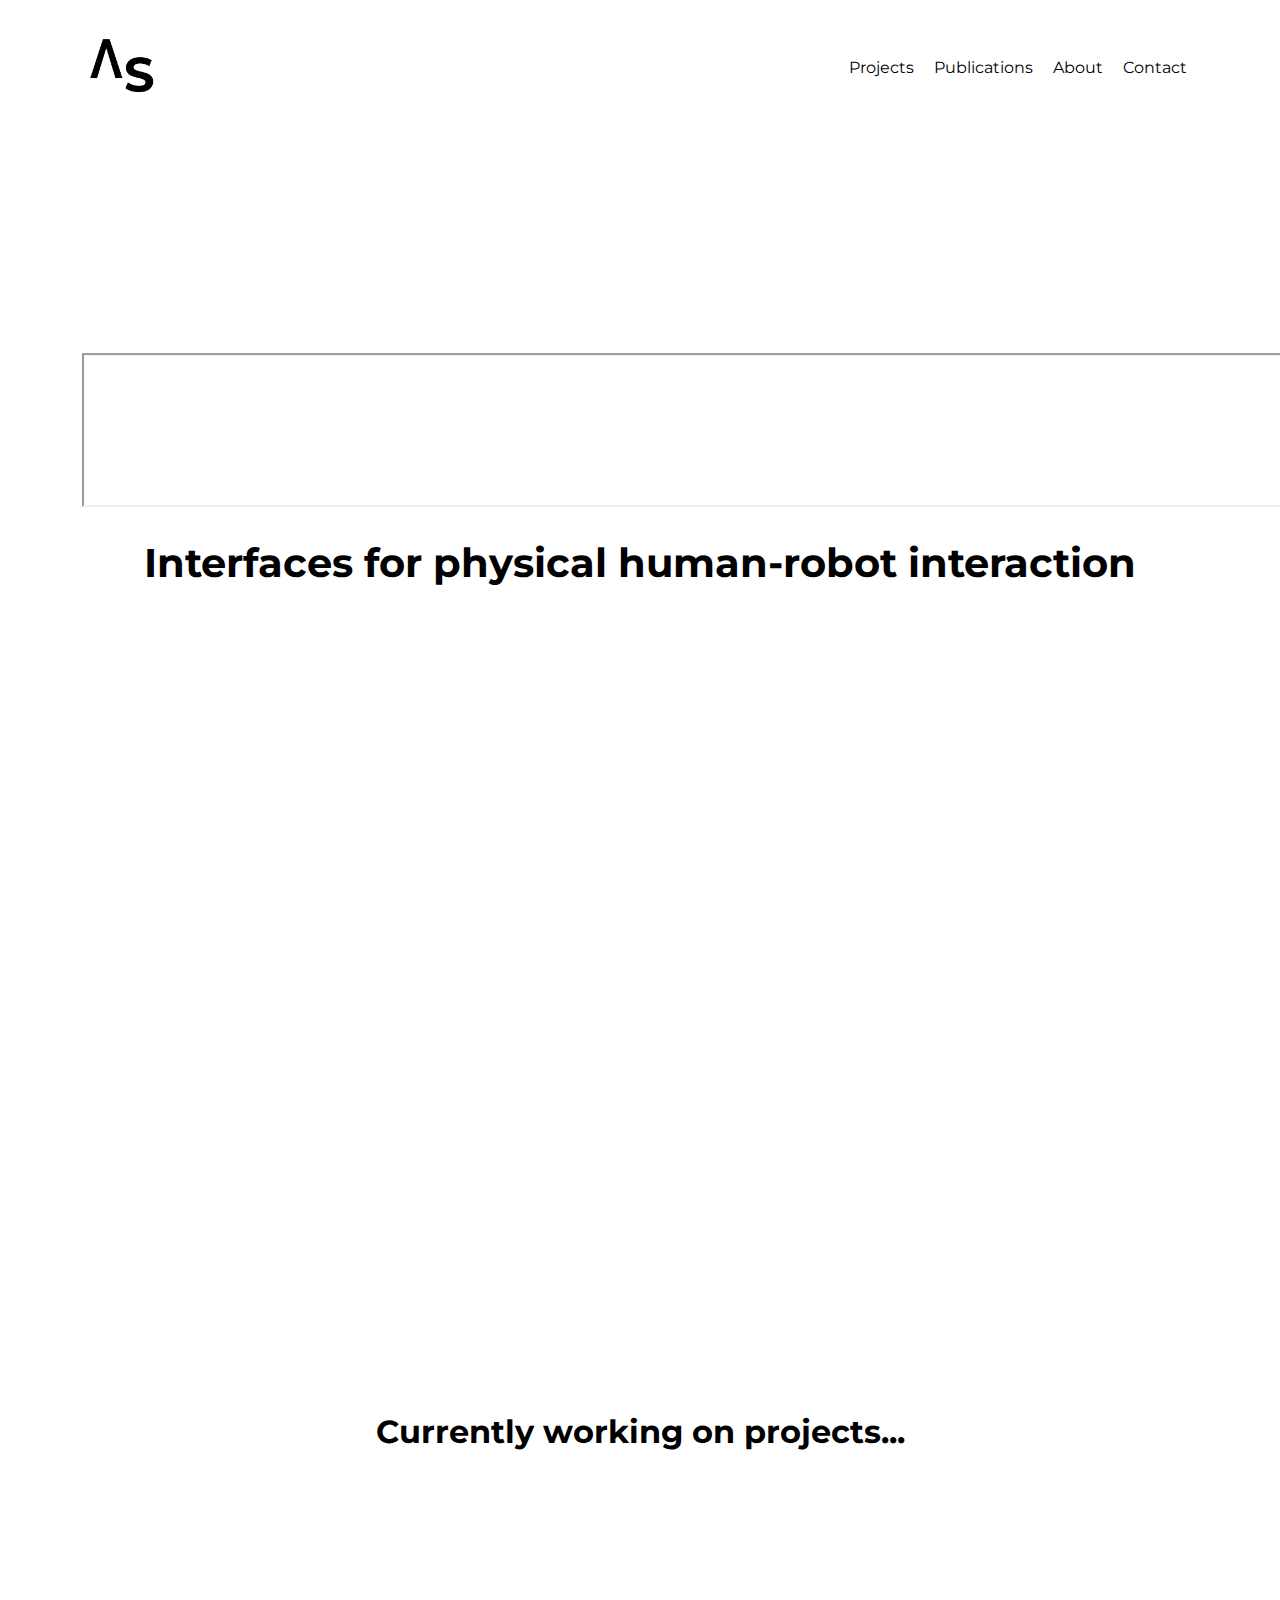
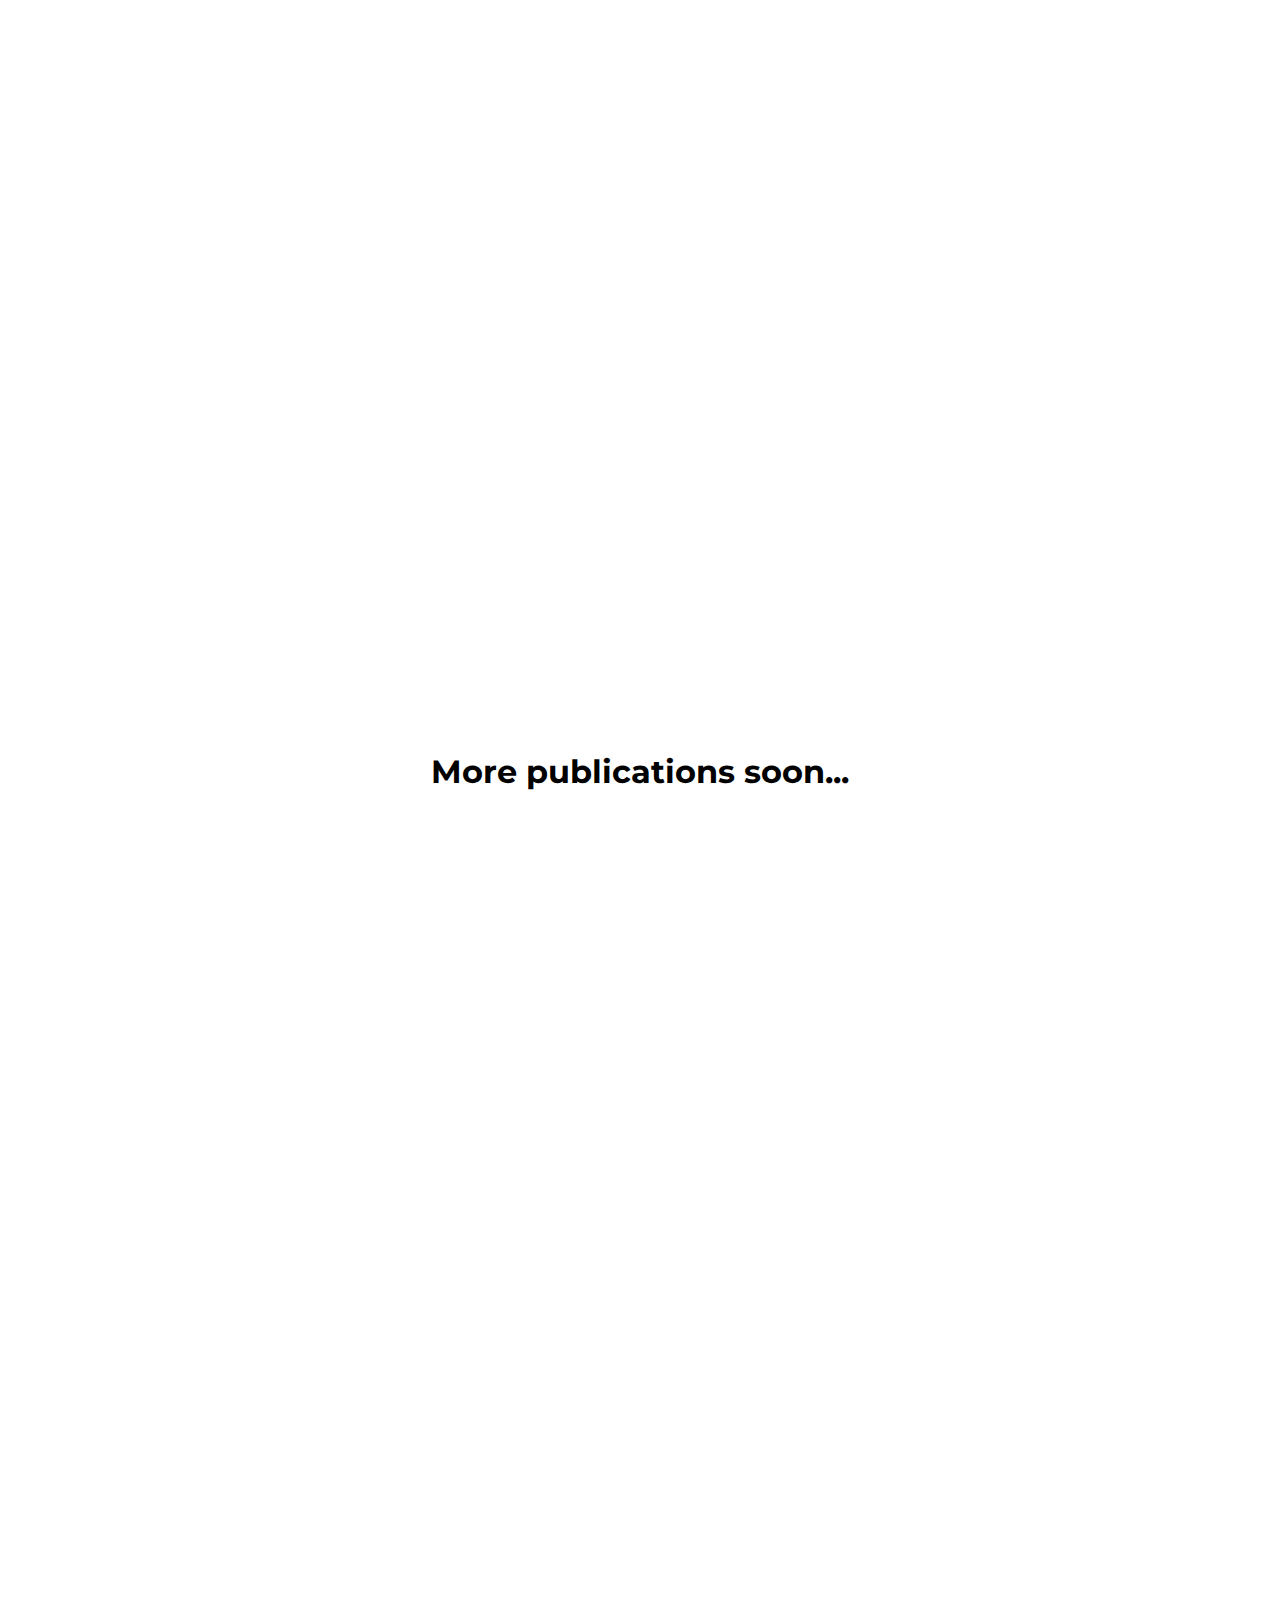
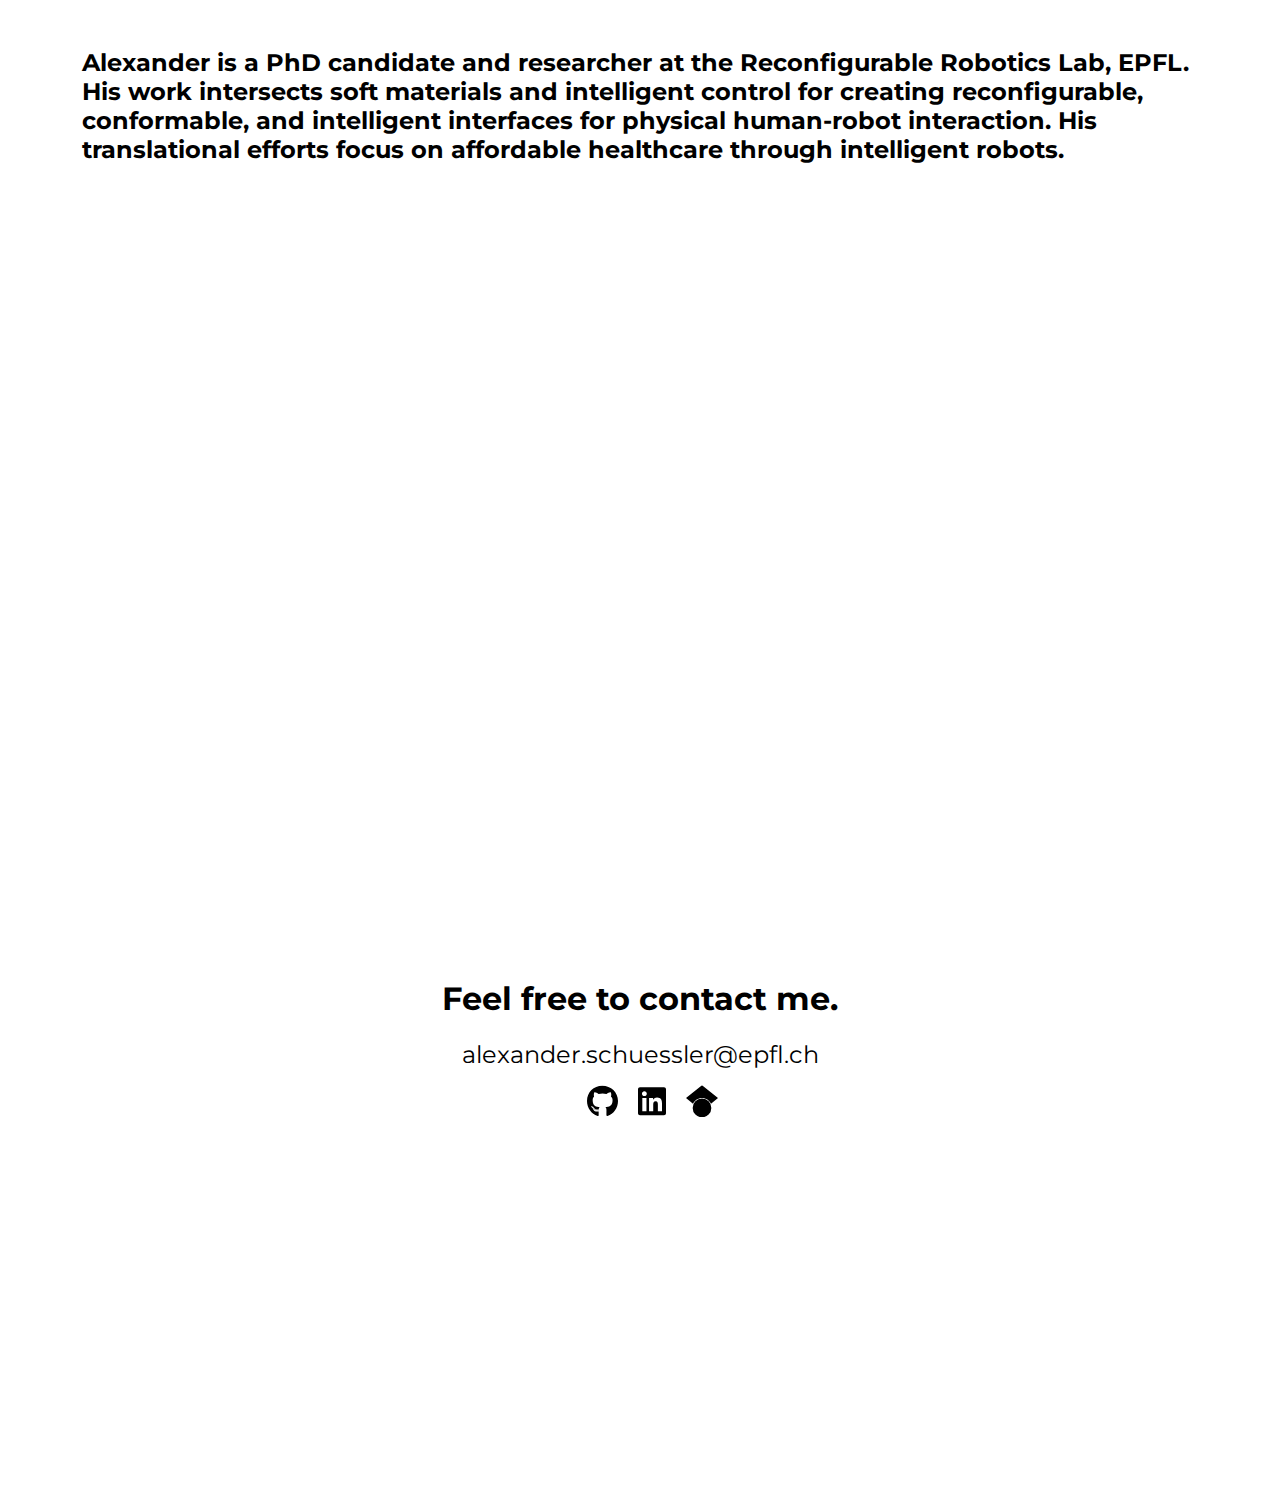
==== index.html @ 4415a91e "First try of adding iframe to website" ====
<!DOCTYPE html>
<html>
<head>
	<title>Alexander Schuessler</title>
	<link rel="stylesheet" href="style.css">
	<link rel="preconnect" href="https://fonts.googleapis.com">
	<link rel="preconnect" href="https://fonts.gstatic.com" crossorigin>
	<link href="https://fonts.googleapis.com/css2?family=Montserrat:wght@400;700&display=swap" rel="stylesheet">

</head>
<body>
	<header class="fixed-header">
		<nav>
			<a href="https://aschuessler.github.io"><img src="images/website_logo.png"></a>
			<div class="nav-links">
				<ul>
					<li><a href="#projects">Projects</a></li>
					<li><a href="#publications">Publications</a></li>
					<li><a href="#about">About</a></li>
					<li><a href="#contact">Contact</a></li>
				</ul>
			</div>
		</nav>
	</header>
	<main>
		<section id="introduction">
			<div class="intro-text">
				<iframe src="https://shaderpark.com/embed/-O945T2EXC2ng-G4KjET" frameborder="1"
				width="3000"></iframe>
				<h1>Interfaces for physical human-robot interaction</h1>
			</div>
		</section>
		<section id="projects">
			<div class="projects-text">
				<h1>Currently working on projects...</h1>
			</div>
		</section>
		<section id="publications">
			<div class="publications-text">
				<h1>More publications soon...</h1>
			</div>
		</section>
		<section id="about">
			<div class="about-text">
				<h1>Alexander is a PhD candidate and researcher at the Reconfigurable Robotics Lab, EPFL.
					His work intersects soft materials and intelligent control for creating
					reconfigurable, conformable, and intelligent interfaces for physical human-robot interaction.
					His translational efforts focus on affordable healthcare through intelligent robots.
				</h1>
			</div>
		</section>
		<section id="contact">
			<div class="contact-text">
				<h1>Feel free to contact me.</h1>
				<a href="mailto:alexander.schuessler@epfl.ch">alexander.schuessler@epfl.ch</a>
				<ul>
					<a href="https://github.com/aschuessler"><img src="images/github.svg"></a>
					<a href="https://www.linkedin.com/in/alexanderschuessler/"><img src="images/linkedin.svg"></a>
					<a href="https://scholar.google.com/citations?user=TvYvnWAAAAAJ&hl"><img src="images/googlescholar.svg"></a>
				</ul>

			</div>
		</section>
	</main>

	<script src="script.js"></script>
</body>
</html>
---- style.css ----
body{
    margin: 0;
    padding: 0;
    font-family: 'Montserrat', sans-serif;
}

.fixed-header{
    position: fixed;
    top: 0;
    width: 100%;
    background-position: center;
    background-size: cover;
    background-color: #FFFFFF;
    z-index: 1000;
}
nav{
    display: flex;
    padding: 2% 6%;
    justify-content: space-between;
    align-items: center;
}
nav img{
    height: 80px;
}
.nav-links{
    flex: 1;
    text-align: right;
}
.nav-links ul li{
    list-style: none;
    display: inline-block;
    padding: 8px 12 px;
    position: relative;
    margin-right: 16px;
}
.nav-links ul li a{
    color: black; /* Set initial link color to black */
    text-decoration: none; /* Remove underline on links if desired */
    transition: color 0.3s; /* Smooth transition effect for color change */
}
.nav-links ul li a:hover{
    color: #FF00B8; /* Change text color to pink on hover */
}

section{
    height: 100vh; /* full viewpoint height */
    padding: 20px; /* add padding */
}

.intro-text{
    width: 90%;
    color: black;
    text-align: center;
    position: relative;
    top: 50%;
    left: 50%;
    transform: translate(-50%, -50%);
}

.intro-text h1{
    text-align: center;
    font-size: 40px;
}

.about-text{
    width: 90%;
    color: black;
    position: relative;
    top: 50%;
    left: 50%;
    transform: translate(-50%, -50%);
    text-align: center;
}
.about-text h1{
    text-align: left;
    font-size: 24px;
}

.projects-text{
    width: 90%;
    color: black;
    position: relative;
    top: 50%;
    left: 50%;
    transform: translate(-50%, -50%);
    text-align: center;
}
.projects-text h1{
    text-align: center;
    font-size: 32px;
}

.publications-text{
    width: 90%;
    color: black;
    position: relative;
    top: 50%;
    left: 50%;
    transform: translate(-50%, -50%);
    text-align: center;
}
.publications-text h1{
    text-align: center;
    font-size: 32px;
}

.contact-text{
    width: 90%;
    color: black;
    position: relative;
    top: 50%;
    left: 50%;
    transform: translate(-50%, -50%);
    text-align: center;
}
.contact-text h1{
    text-align: center;
    font-size: 32px;
}
.contact-text a{
    text-align: center;
    font-size: 24px;
    color: black;
    text-decoration: none;
    transition: color 0.3s;
}
.contact-text a:hover{
    color: #FF00B8; /* Change text color to pink on hover */
}
.contact-text ul a{
    height: 32px;
    margin-right: 16px;
}
.contact-text img{
    height: 32px;
}

/*@media(max-width: 768px){
    .nav-links{
    display: none;
}
}*/
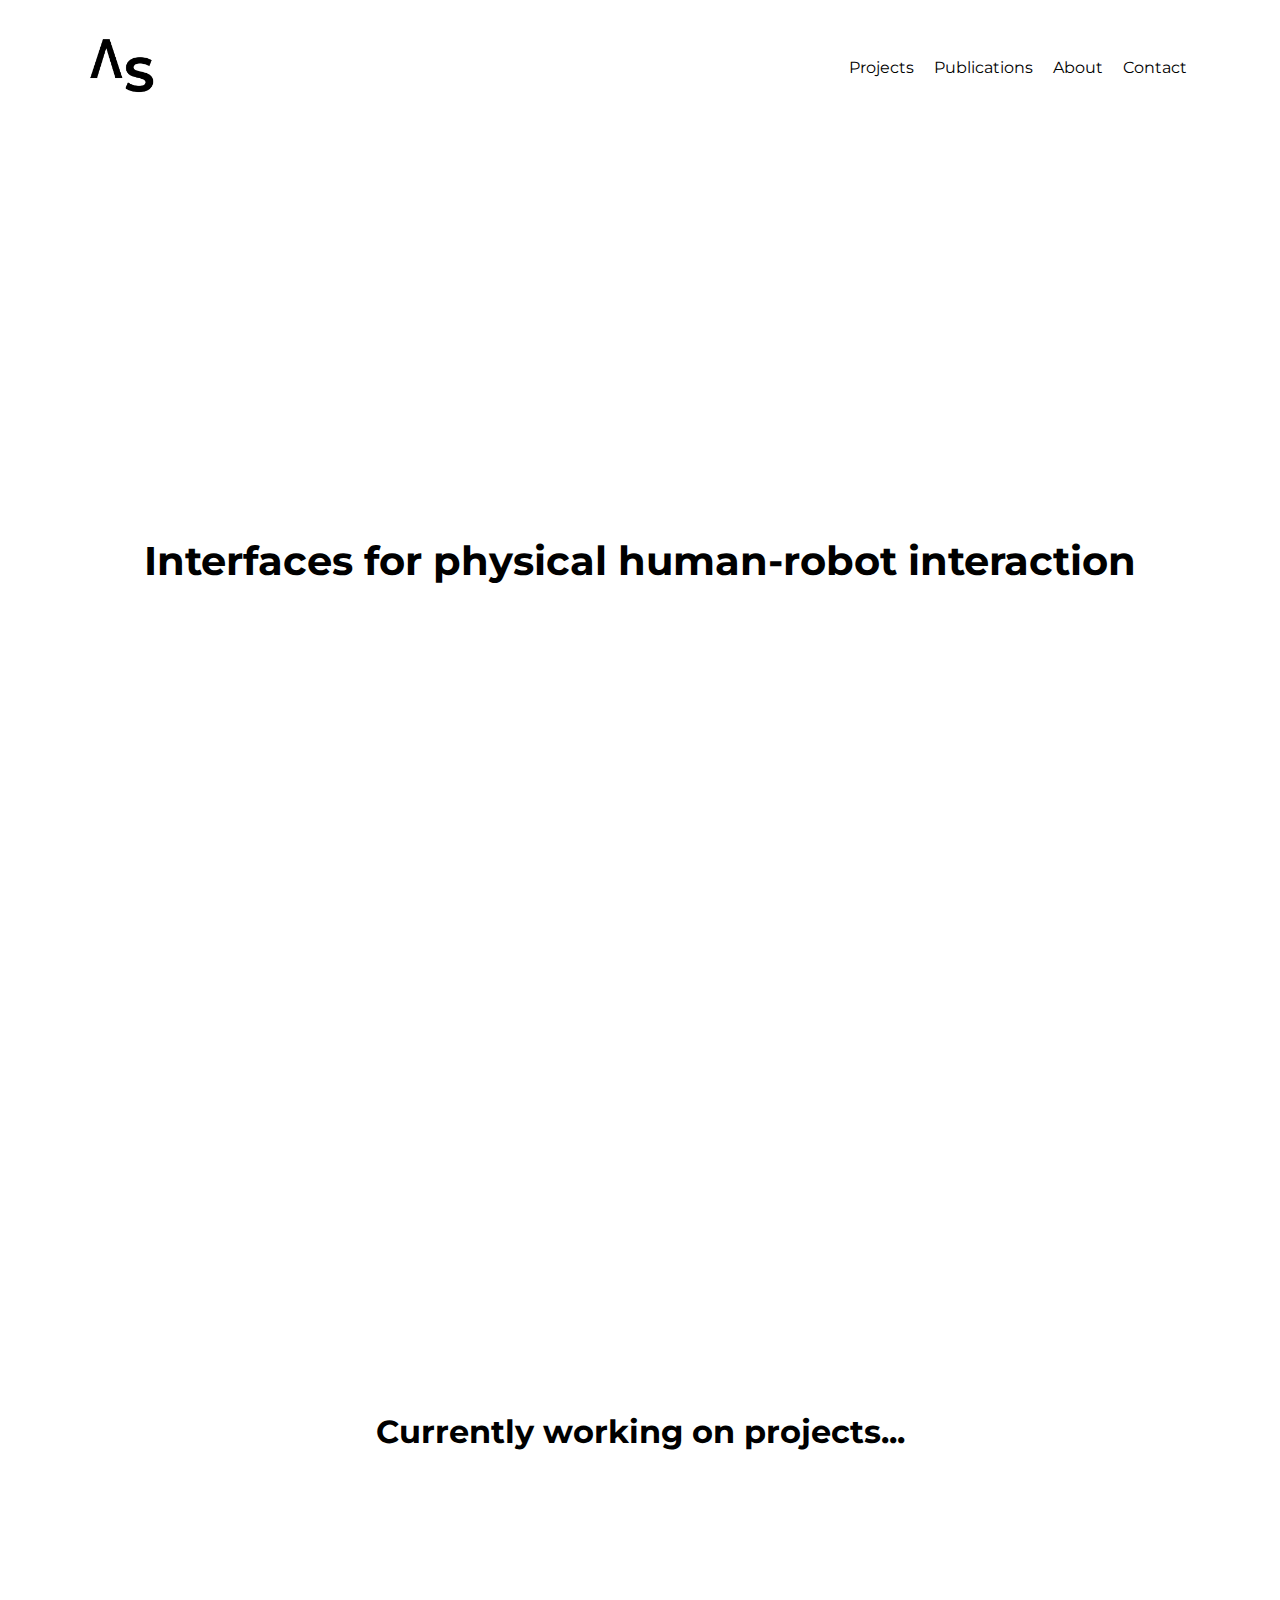
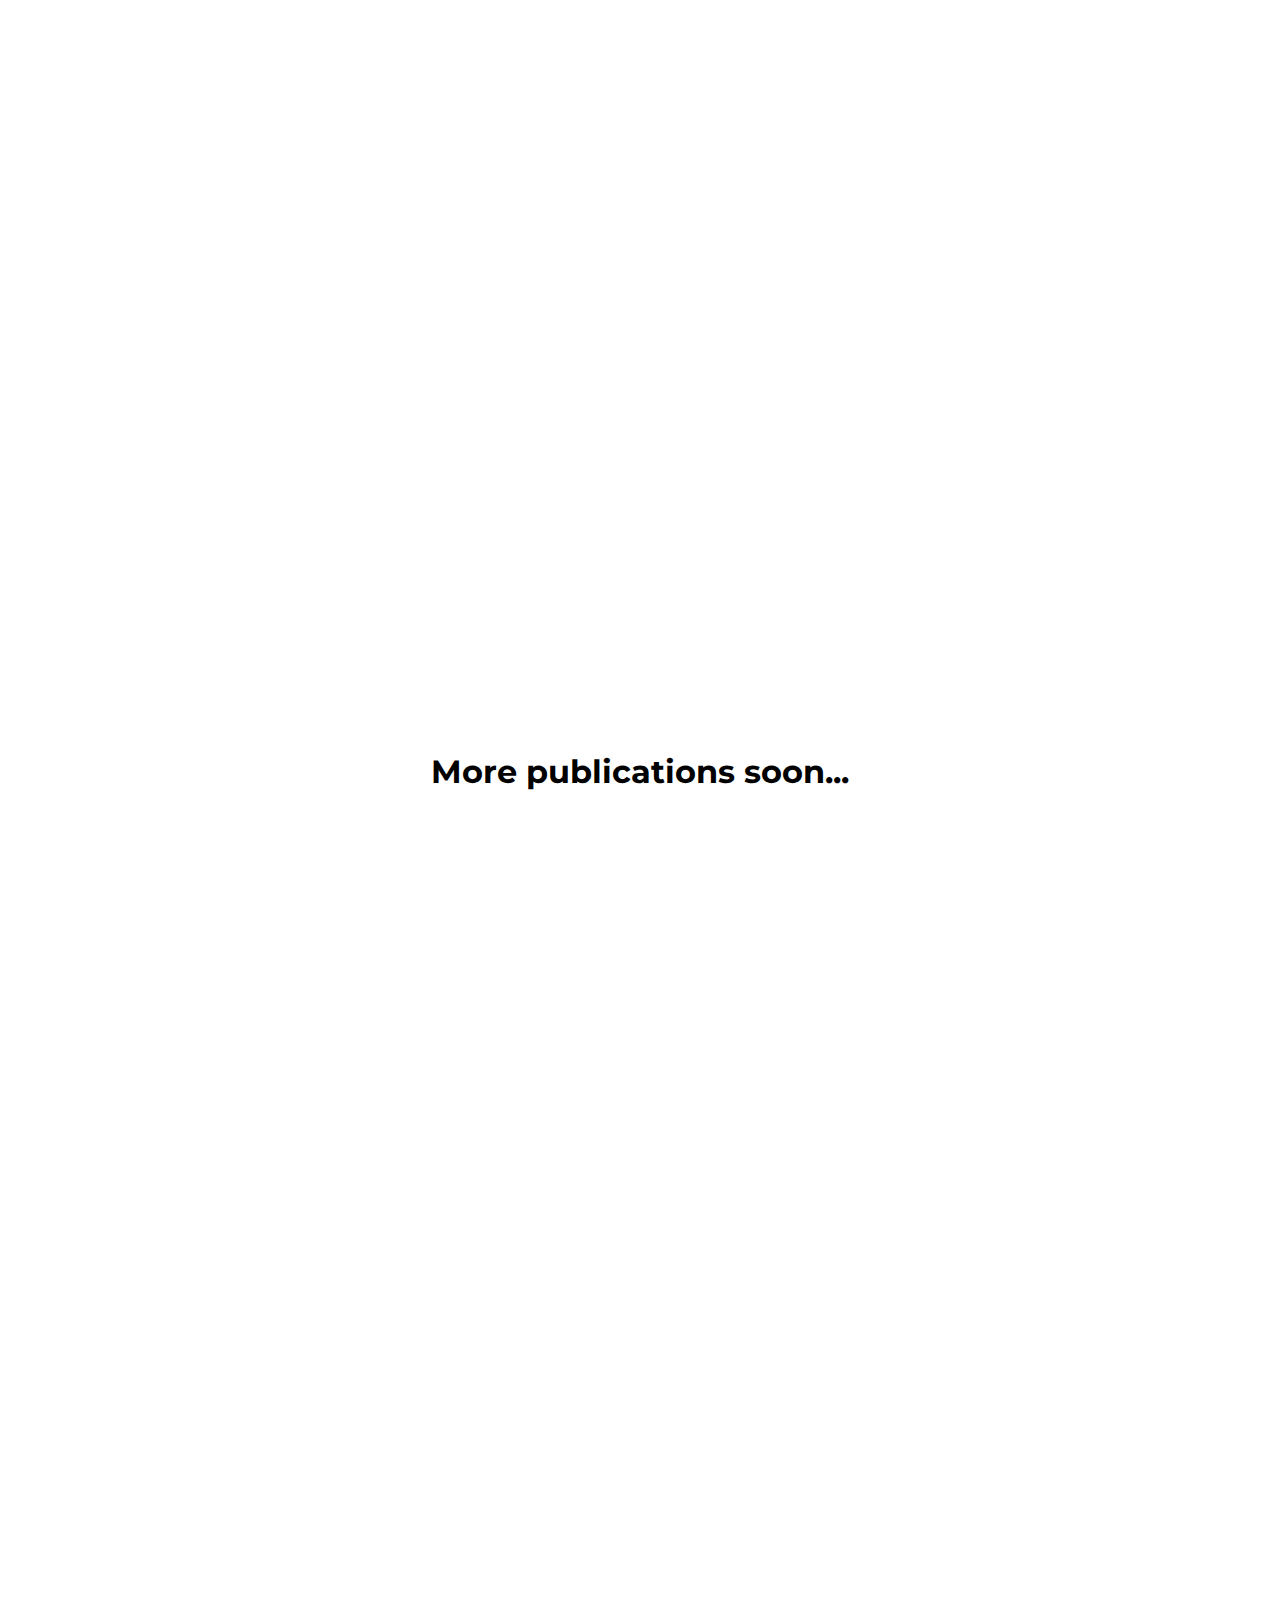
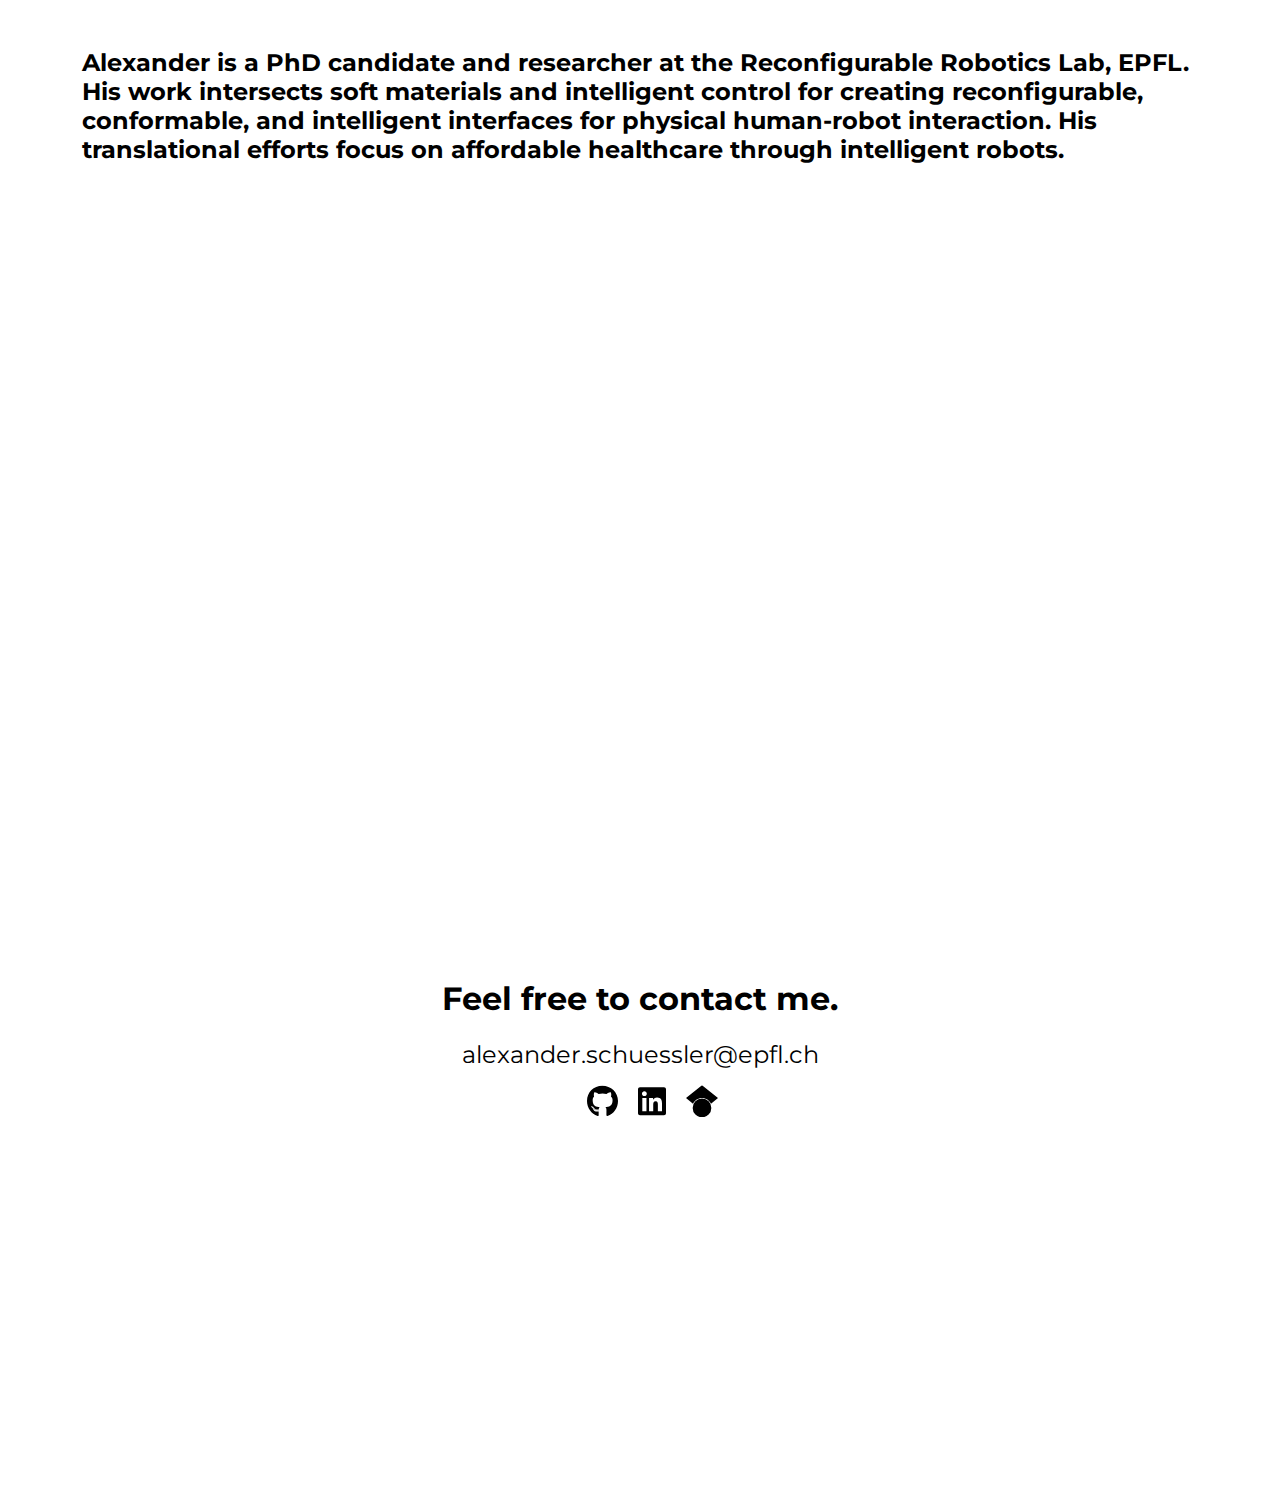
==== commit 71d367b0: "First try of adding iframe to website" ====
--- a/index.html
+++ b/index.html
@@ -25,8 +25,7 @@
 	<main>
 		<section id="introduction">
 			<div class="intro-text">
-				<iframe src="https://shaderpark.com/embed/-O945T2EXC2ng-G4KjET" frameborder="1"
-				width="3000"></iframe>
+				<iframe src="https://shaderpark.com/embed/-O945T2EXC2ng-G4KjET" frameborder="0"></iframe>
 				<h1>Interfaces for physical human-robot interaction</h1>
 			</div>
 		</section>
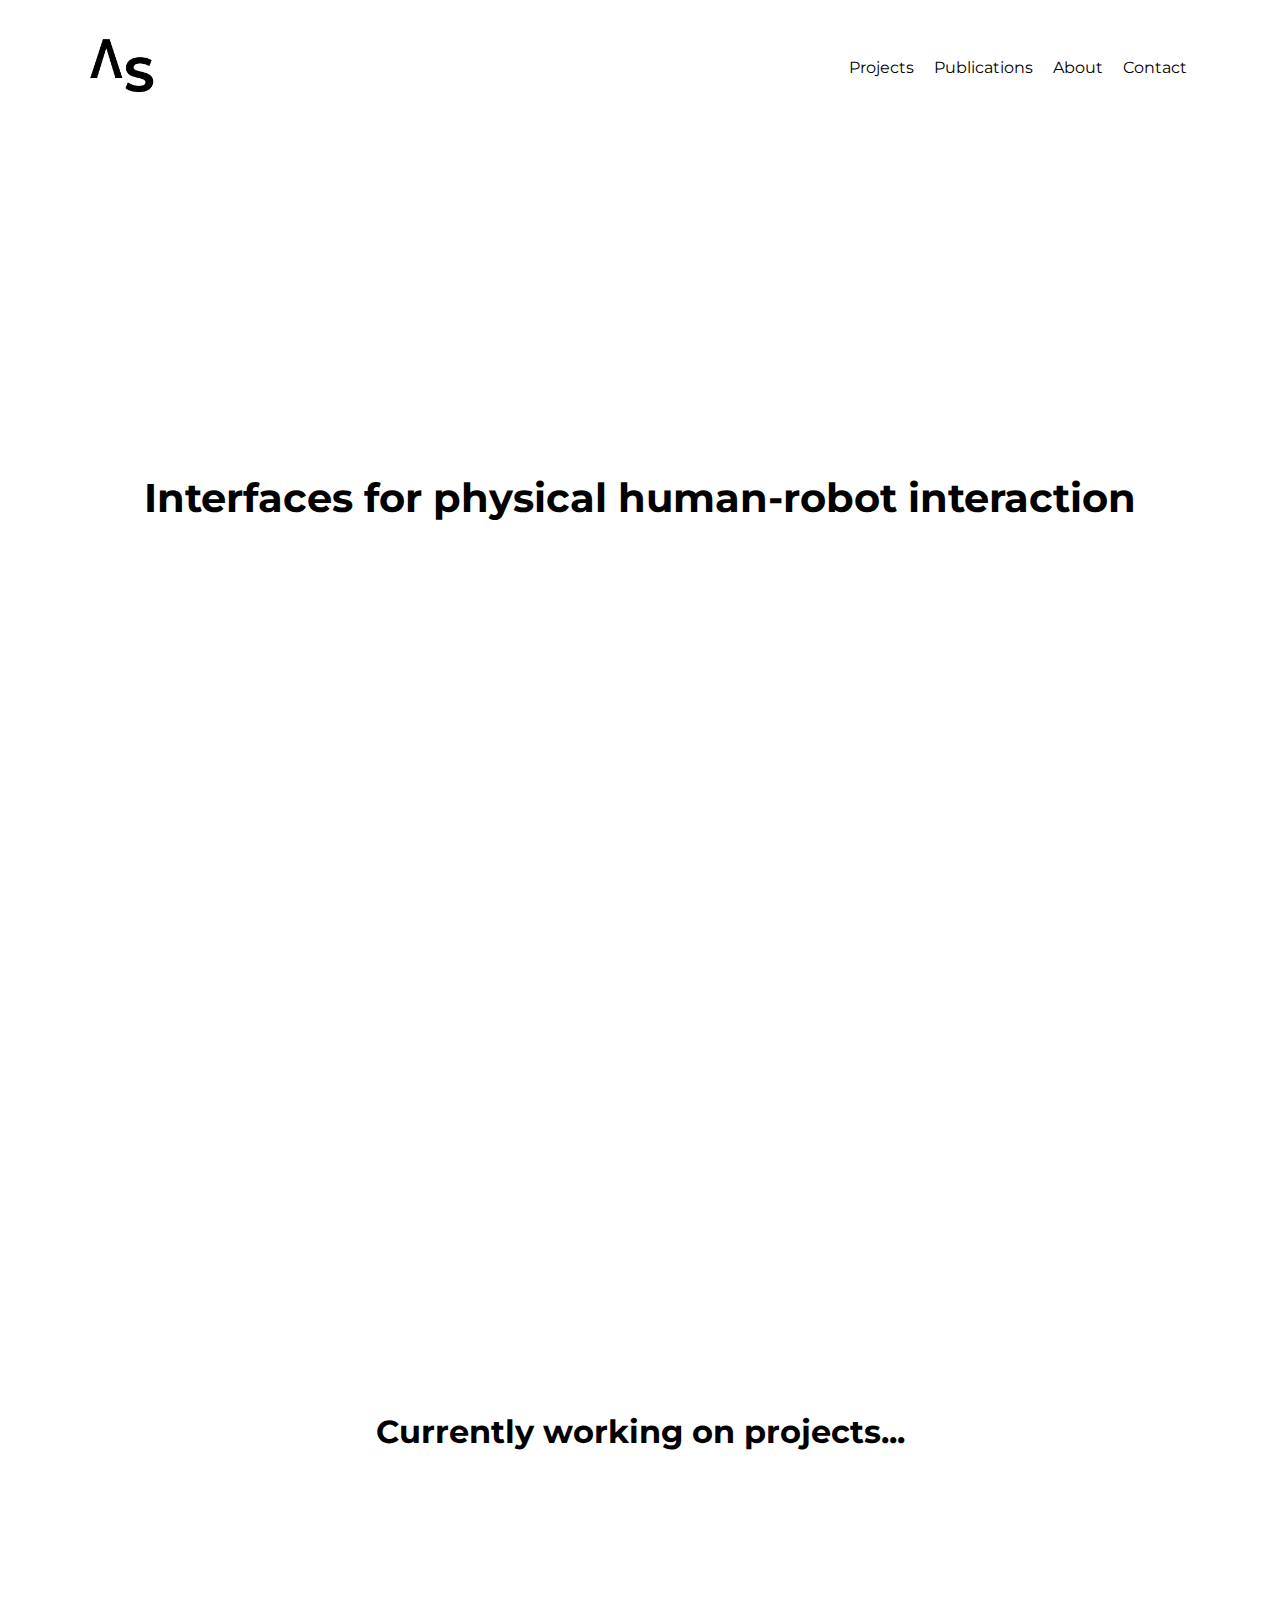
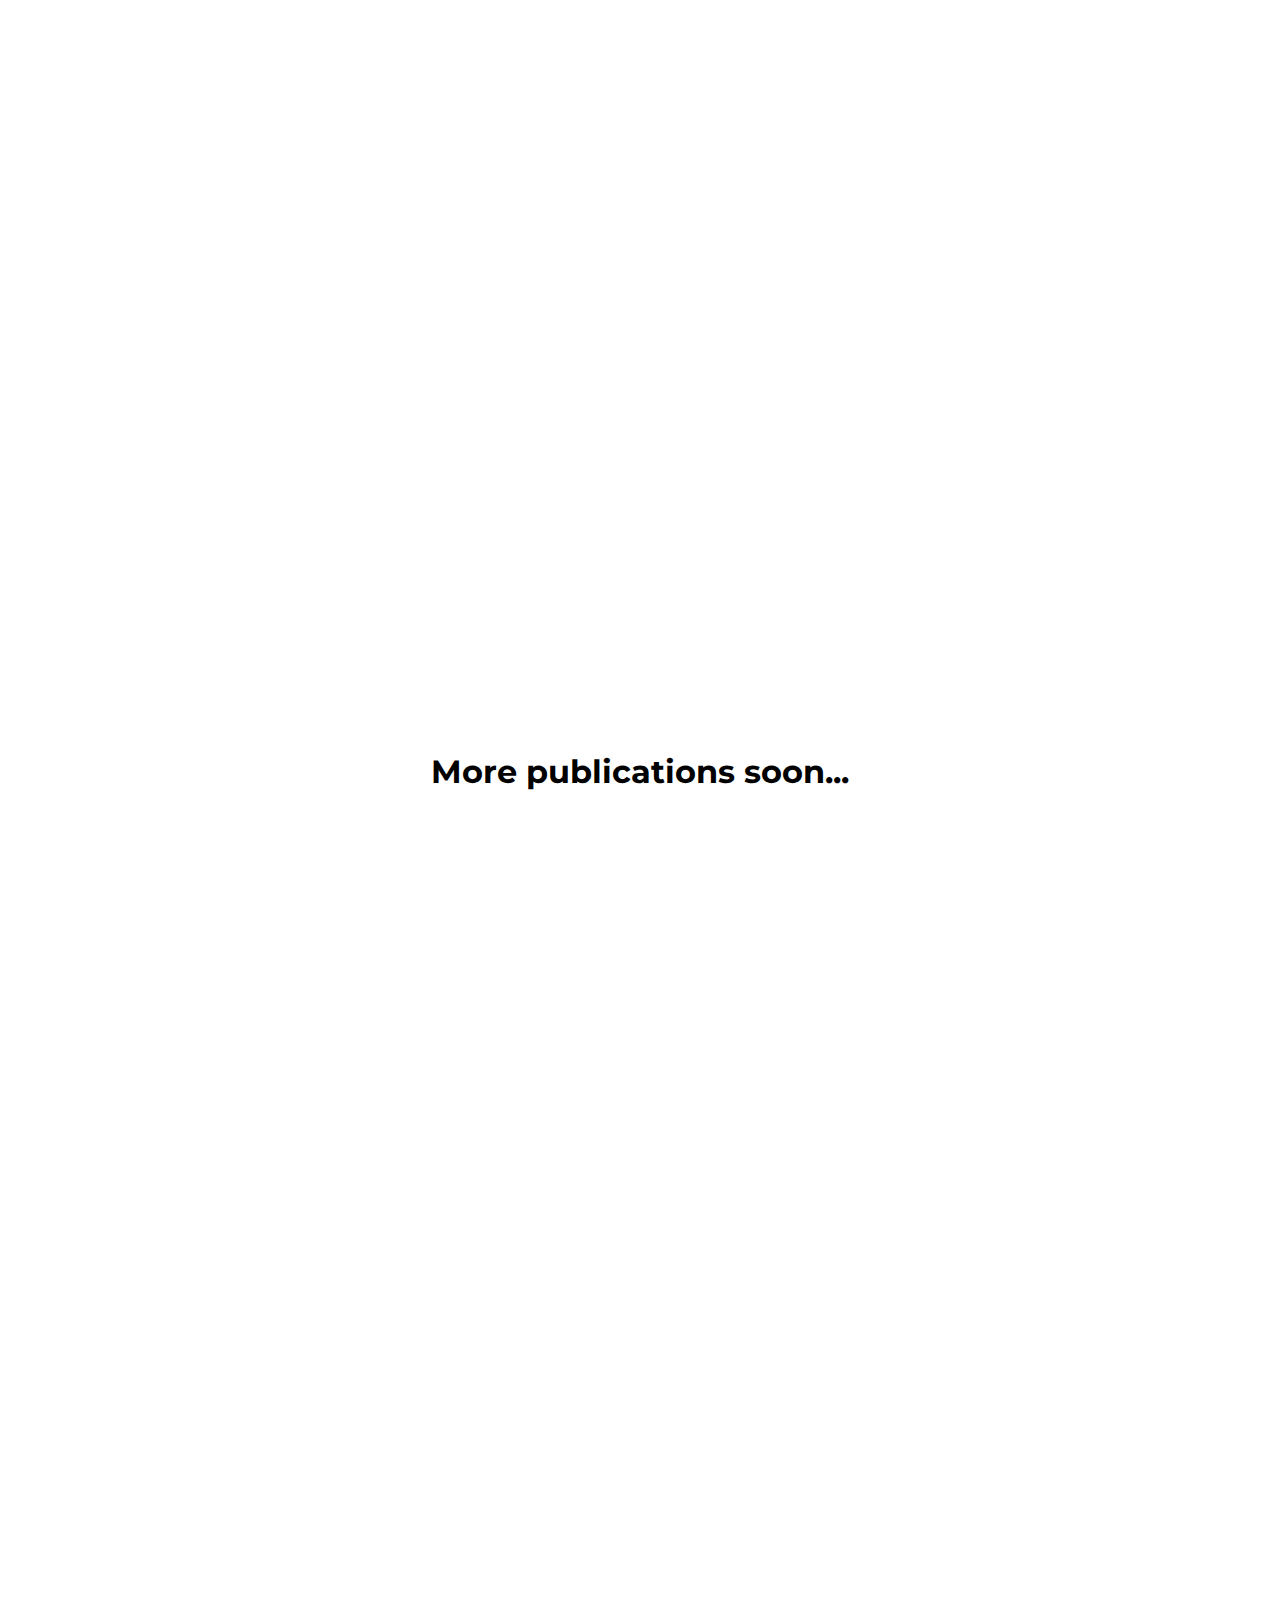
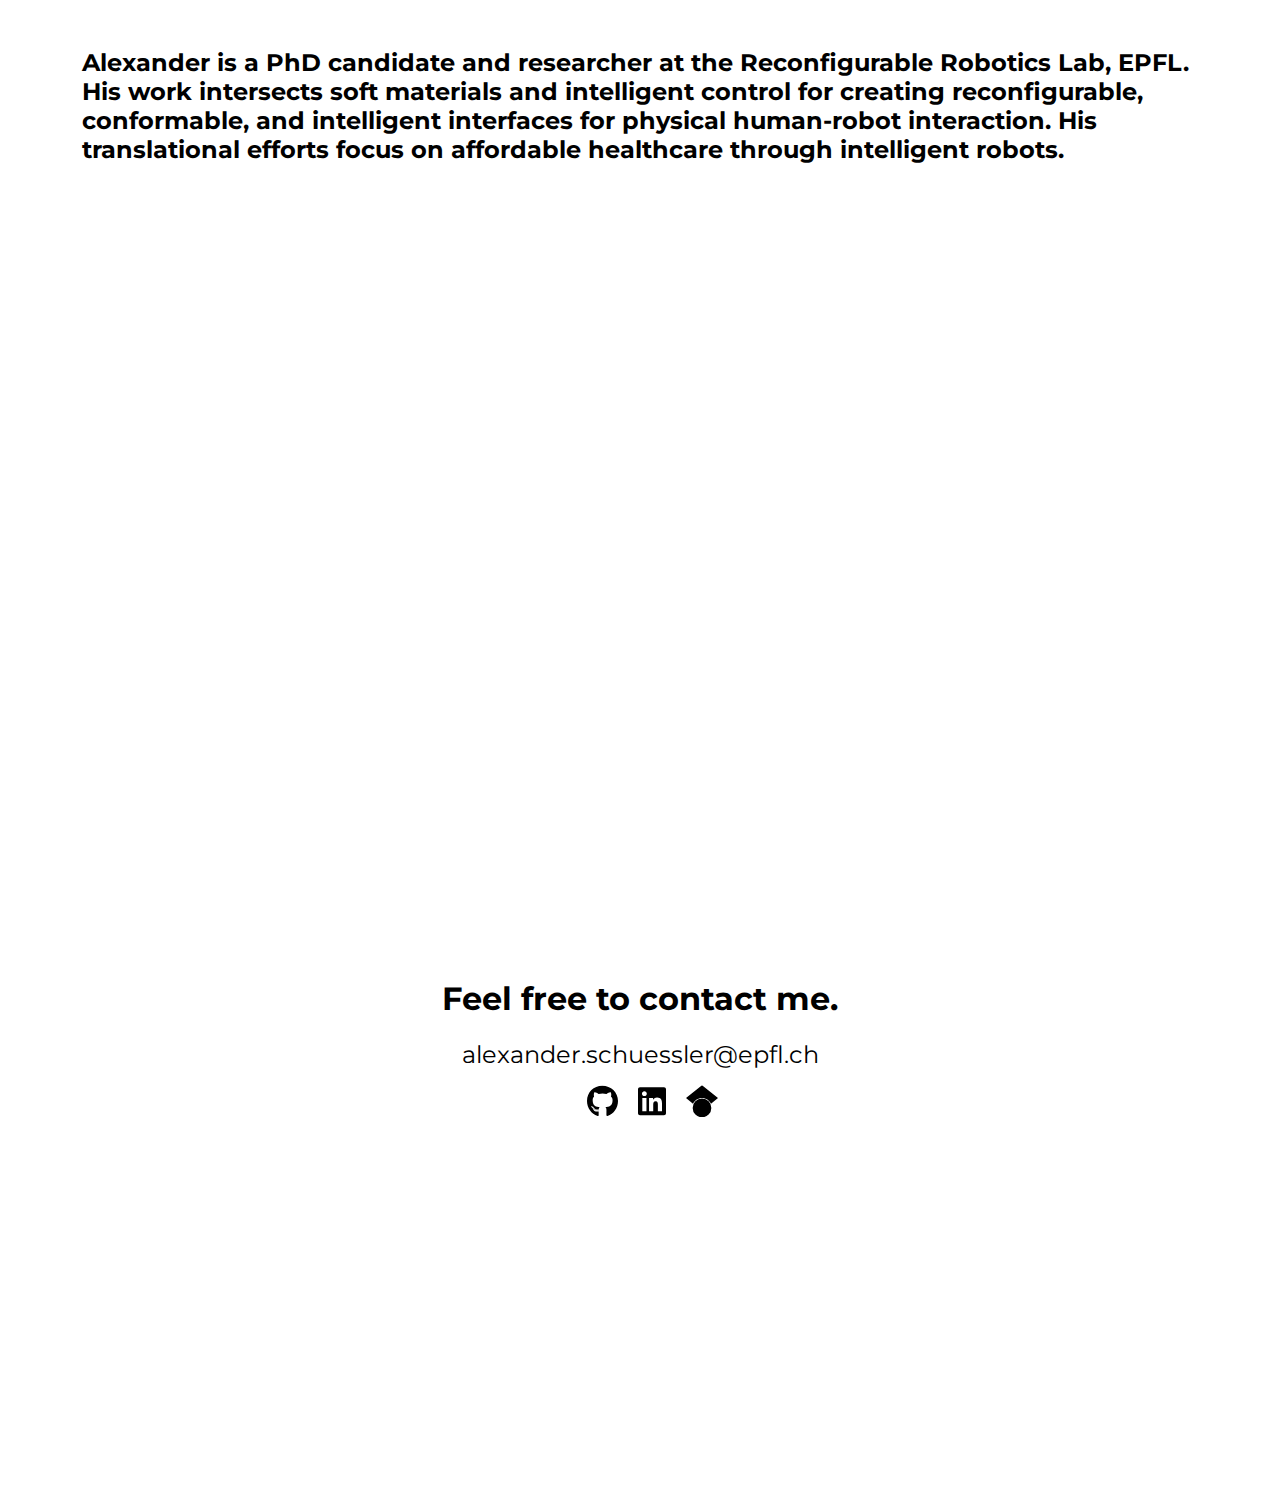
==== commit 781600c5: "removed shaders" ====
--- a/index.html
+++ b/index.html
@@ -25,7 +25,6 @@
 	<main>
 		<section id="introduction">
 			<div class="intro-text">
-				<iframe src="https://shaderpark.com/embed/-O945T2EXC2ng-G4KjET" frameborder="0"></iframe>
 				<h1>Interfaces for physical human-robot interaction</h1>
 			</div>
 		</section>
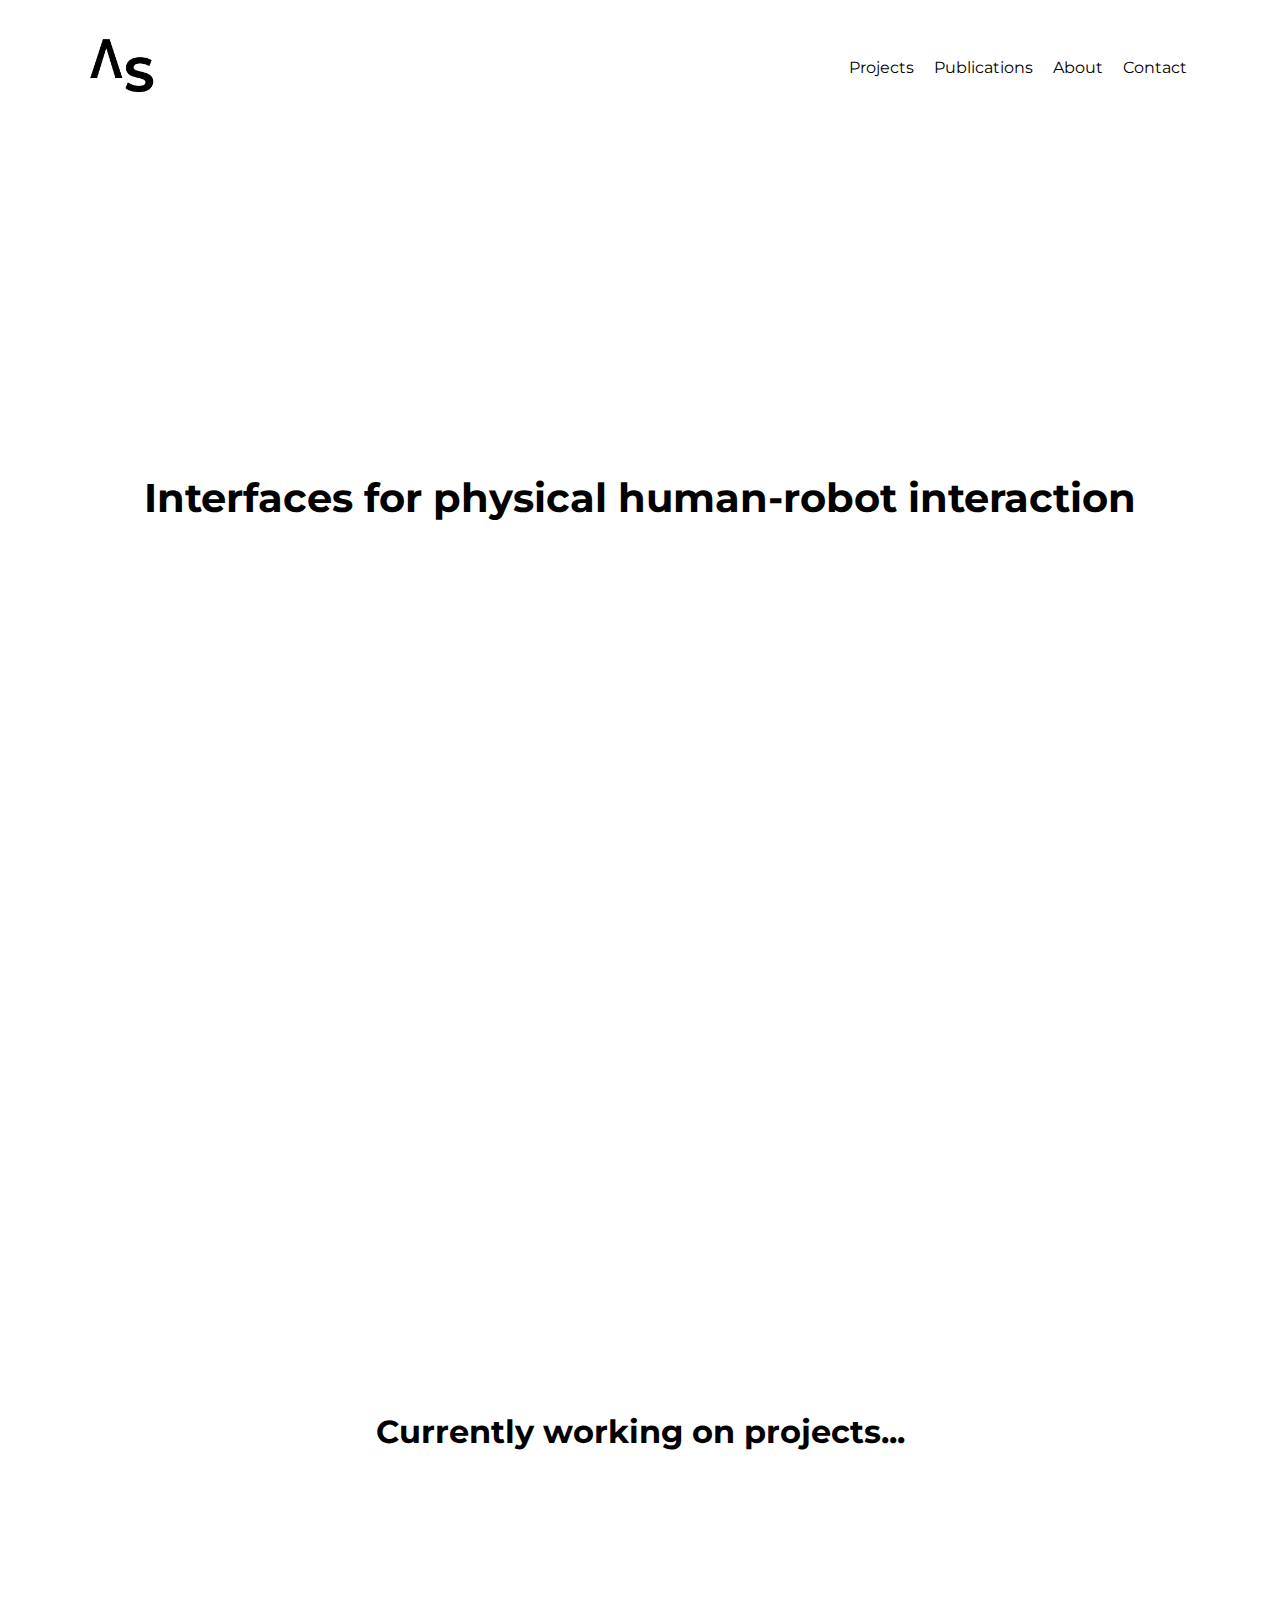
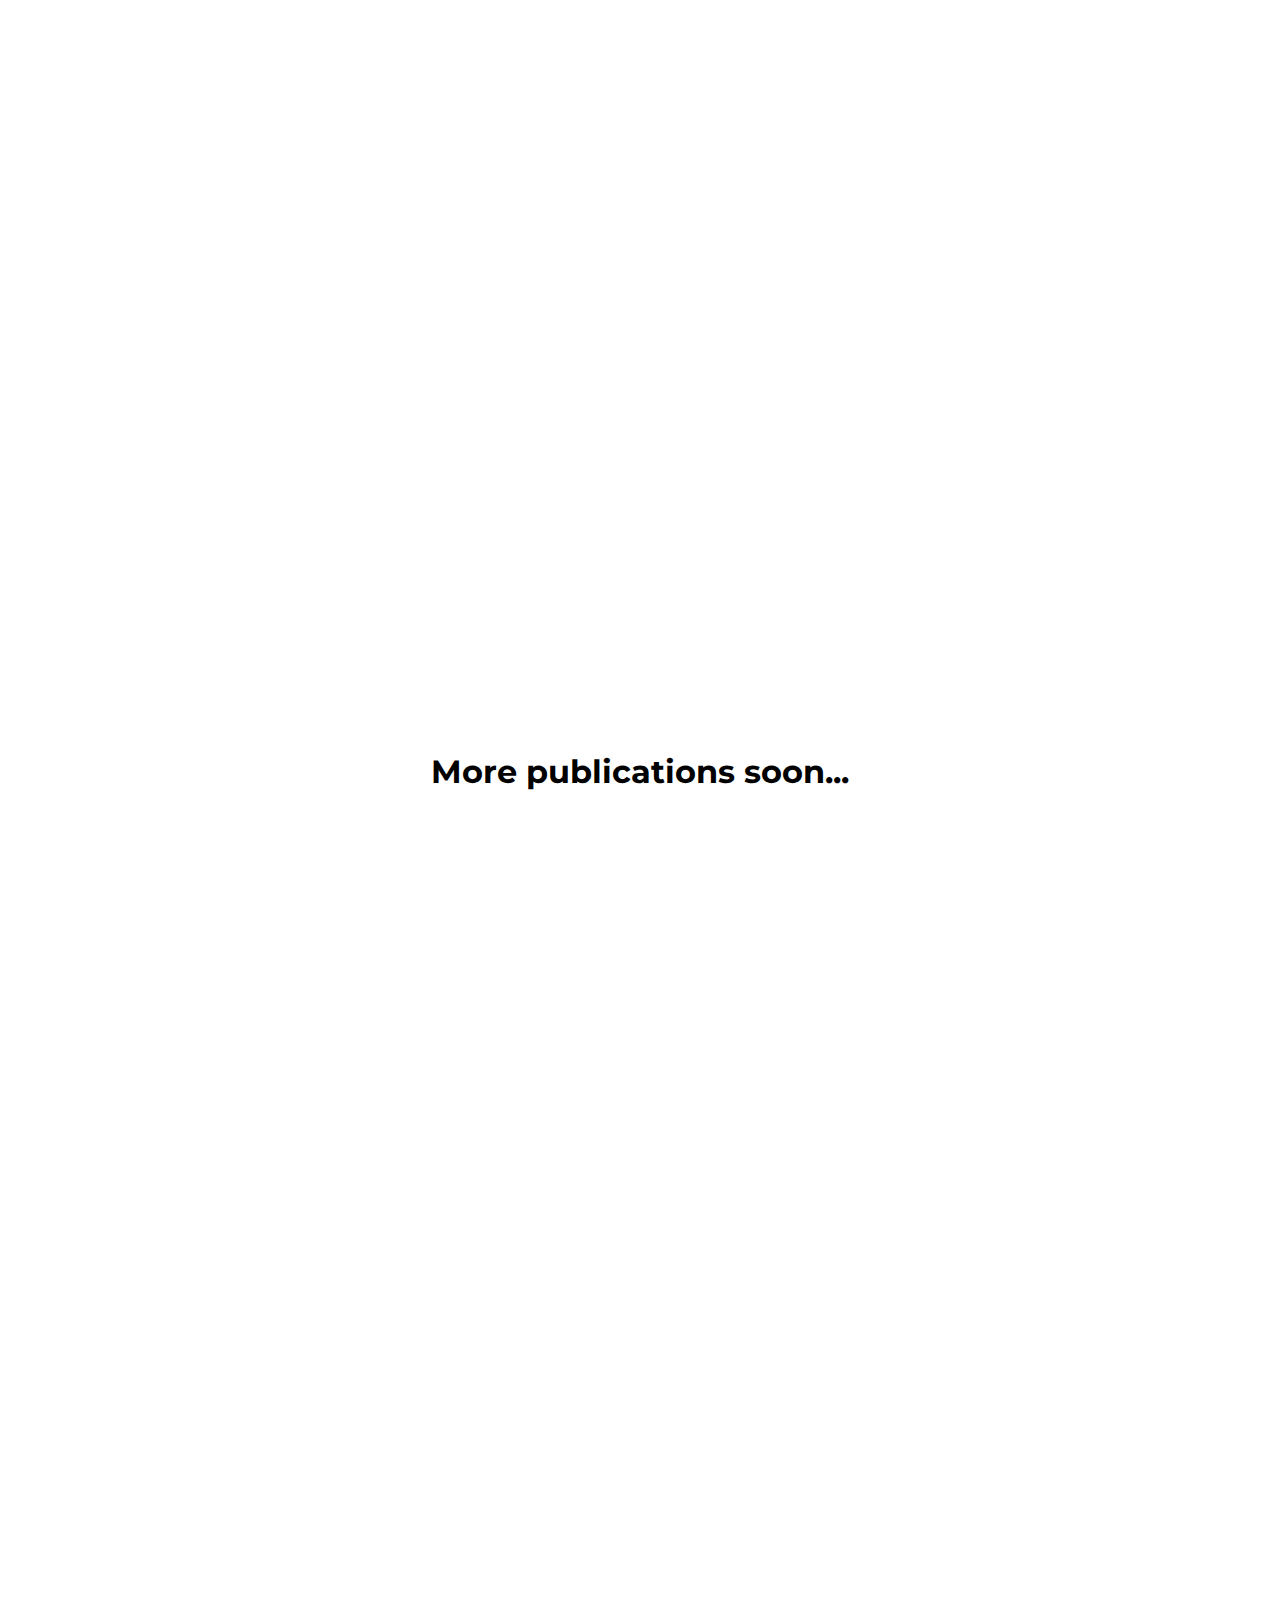
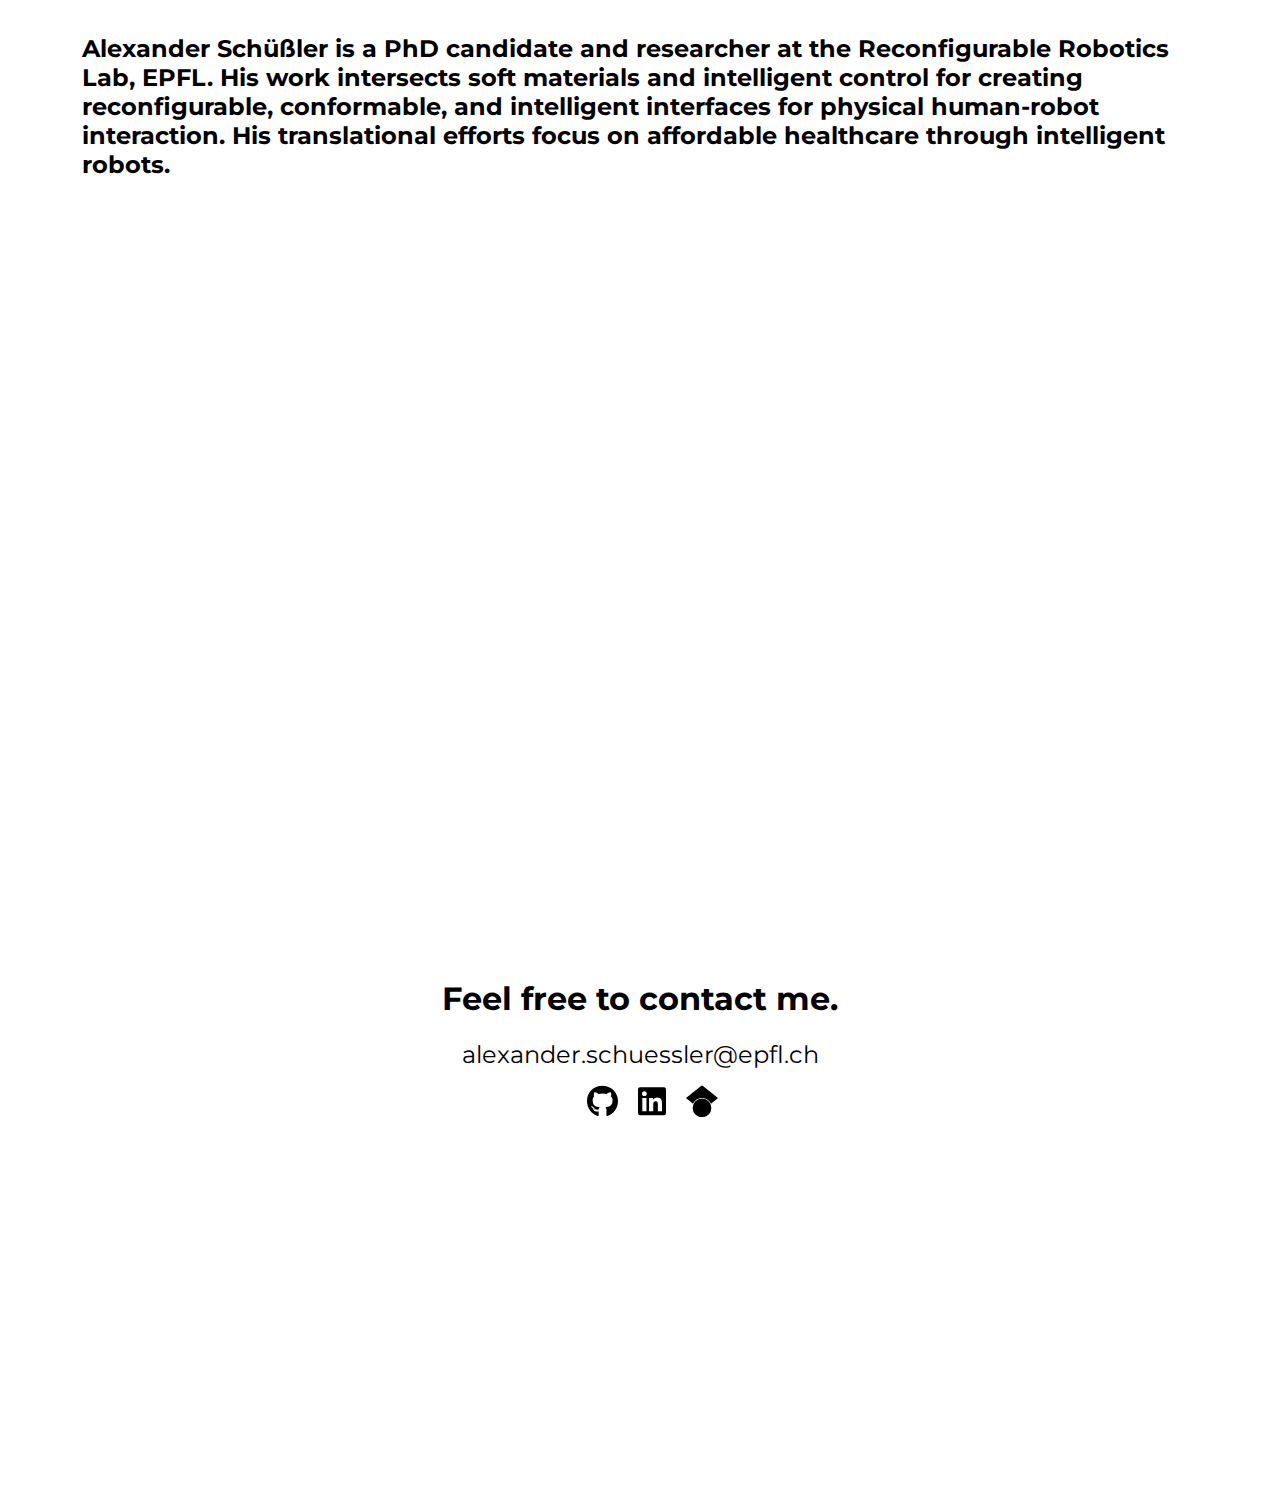
==== commit 809ec26a: "changed name in bio" ====
--- a/index.html
+++ b/index.html
@@ -40,7 +40,7 @@
 		</section>
 		<section id="about">
 			<div class="about-text">
-				<h1>Alexander is a PhD candidate and researcher at the Reconfigurable Robotics Lab, EPFL.
+				<h1>Alexander Schüßler is a PhD candidate and researcher at the Reconfigurable Robotics Lab, EPFL.
 					His work intersects soft materials and intelligent control for creating
 					reconfigurable, conformable, and intelligent interfaces for physical human-robot interaction.
 					His translational efforts focus on affordable healthcare through intelligent robots.
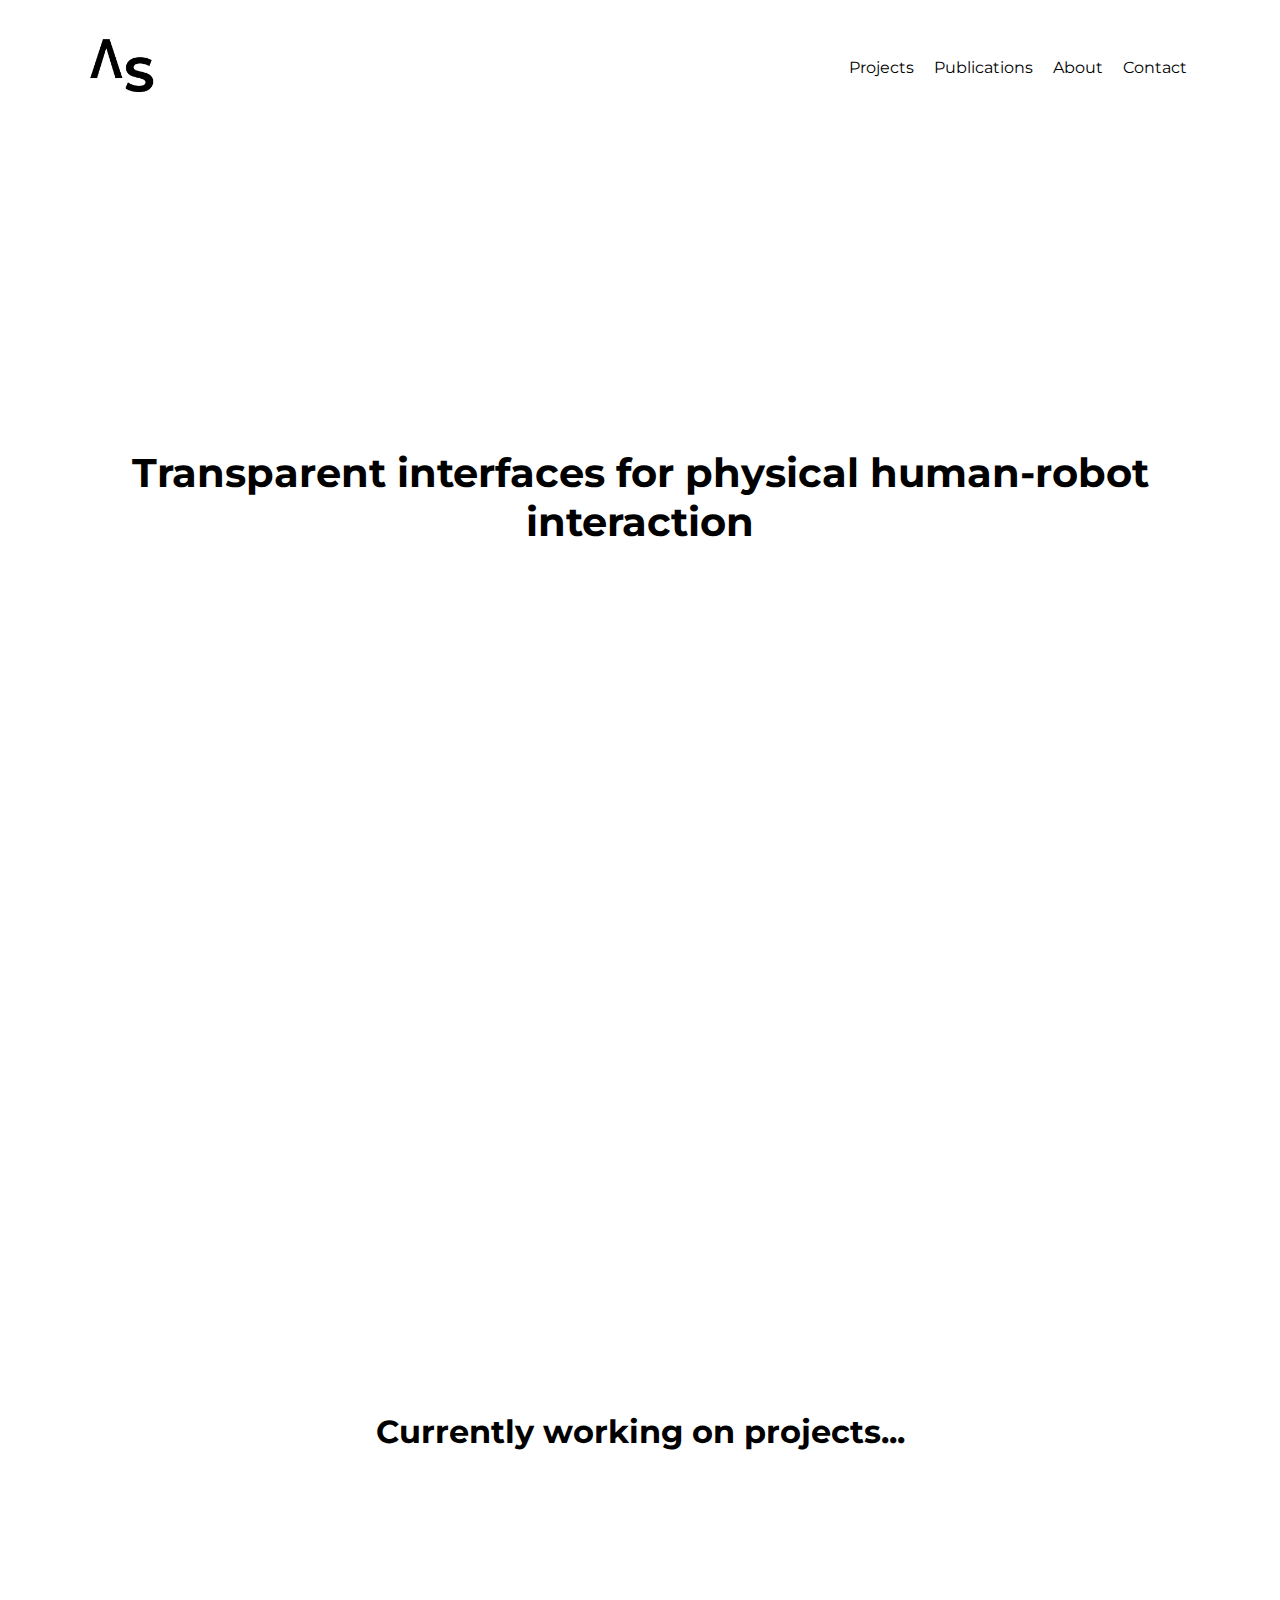
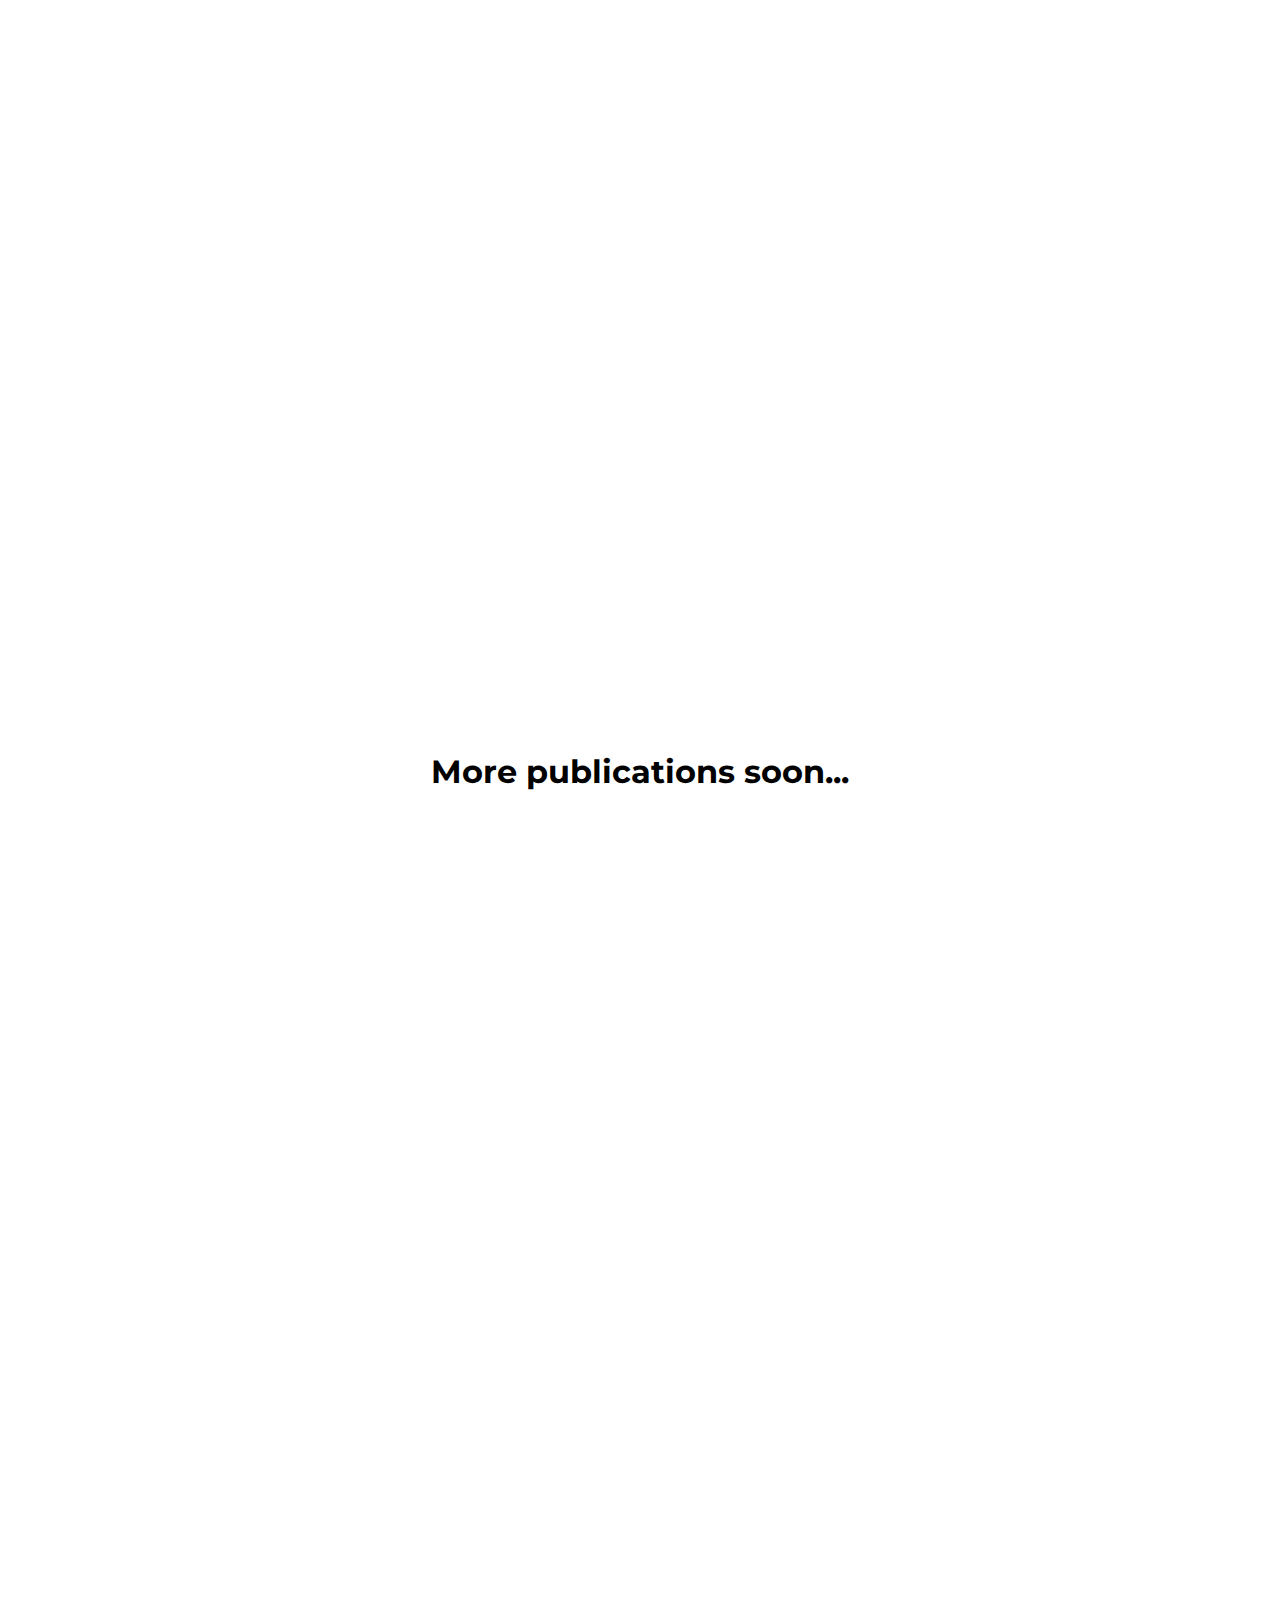
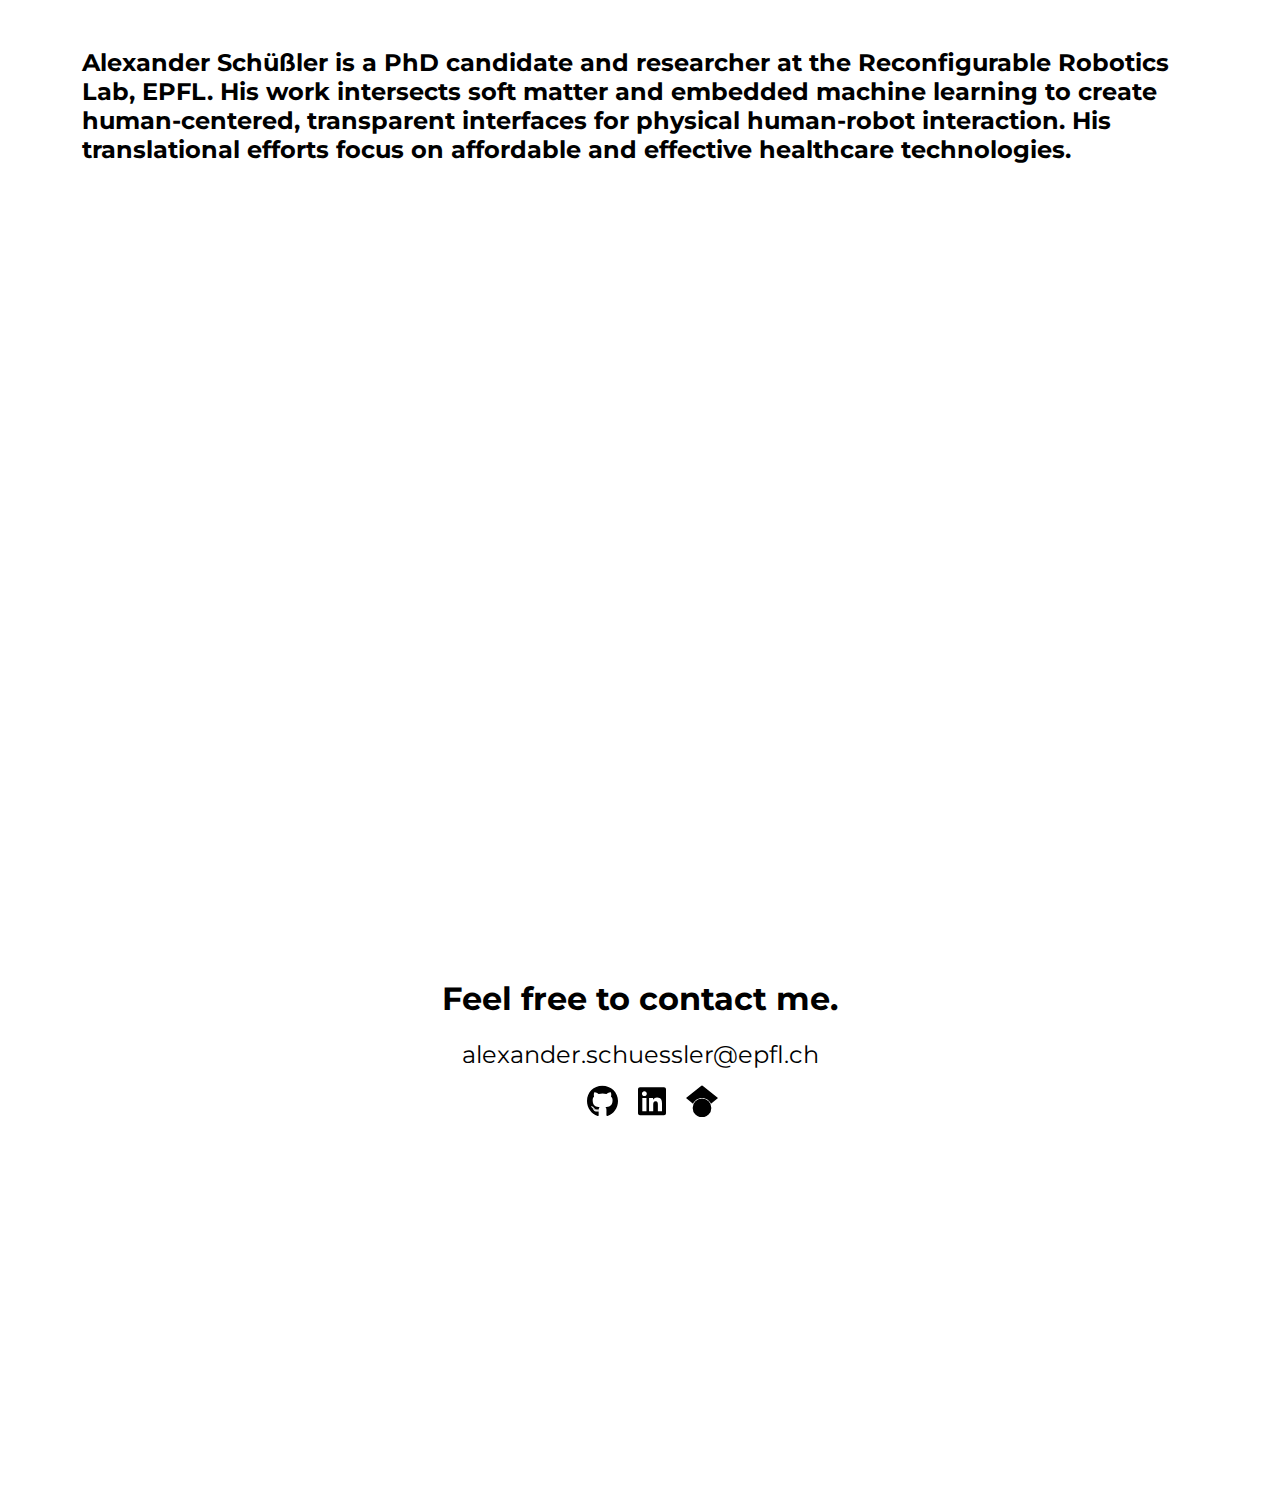
==== commit 73bf1bc4: "update of about" ====
--- a/index.html
+++ b/index.html
@@ -25,7 +25,7 @@
 	<main>
 		<section id="introduction">
 			<div class="intro-text">
-				<h1>Interfaces for physical human-robot interaction</h1>
+				<h1>Transparent interfaces for physical human-robot interaction</h1>
 			</div>
 		</section>
 		<section id="projects">
@@ -41,9 +41,9 @@
 		<section id="about">
 			<div class="about-text">
 				<h1>Alexander Schüßler is a PhD candidate and researcher at the Reconfigurable Robotics Lab, EPFL.
-					His work intersects soft materials and intelligent control for creating
-					reconfigurable, conformable, and intelligent interfaces for physical human-robot interaction.
-					His translational efforts focus on affordable healthcare through intelligent robots.
+					His work intersects soft matter and embedded machine learning to create human-centered, 
+					transparent interfaces for physical human-robot interaction. 
+					His translational efforts focus on affordable and effective healthcare technologies.
 				</h1>
 			</div>
 		</section>
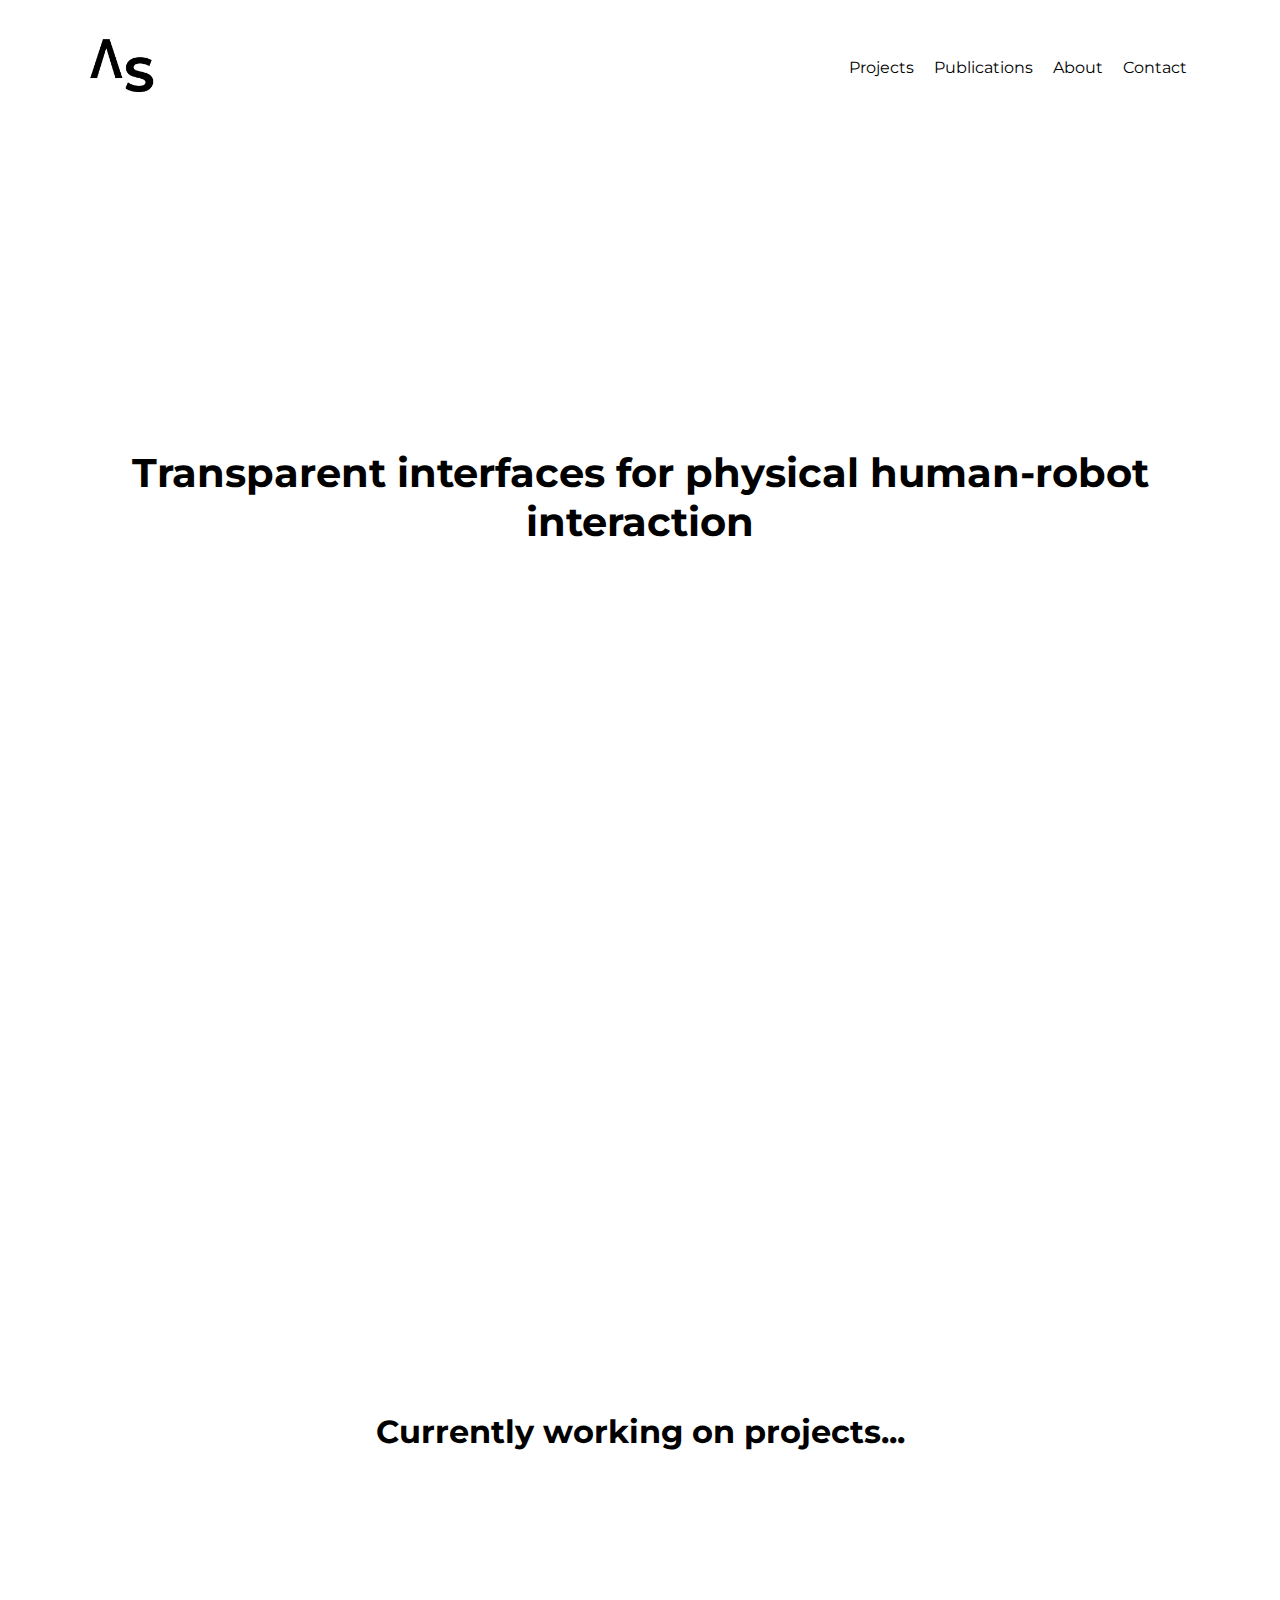
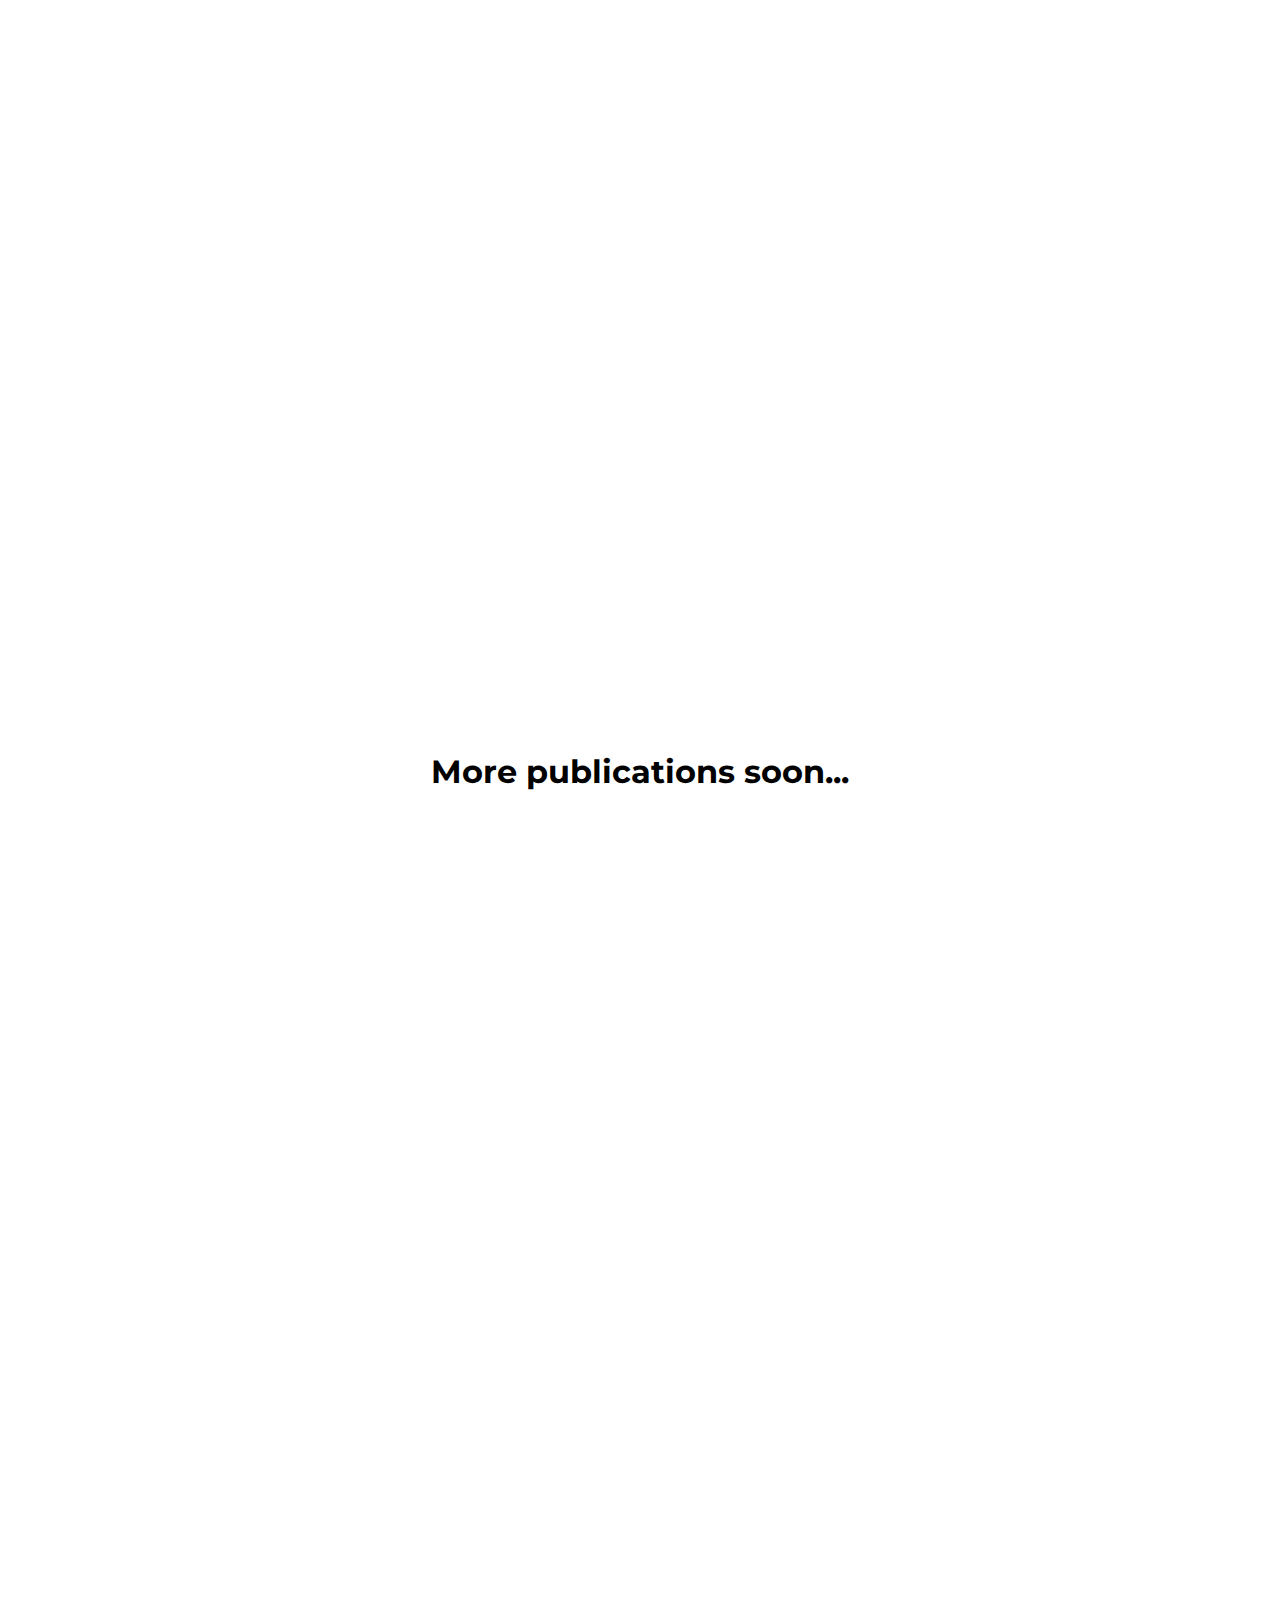
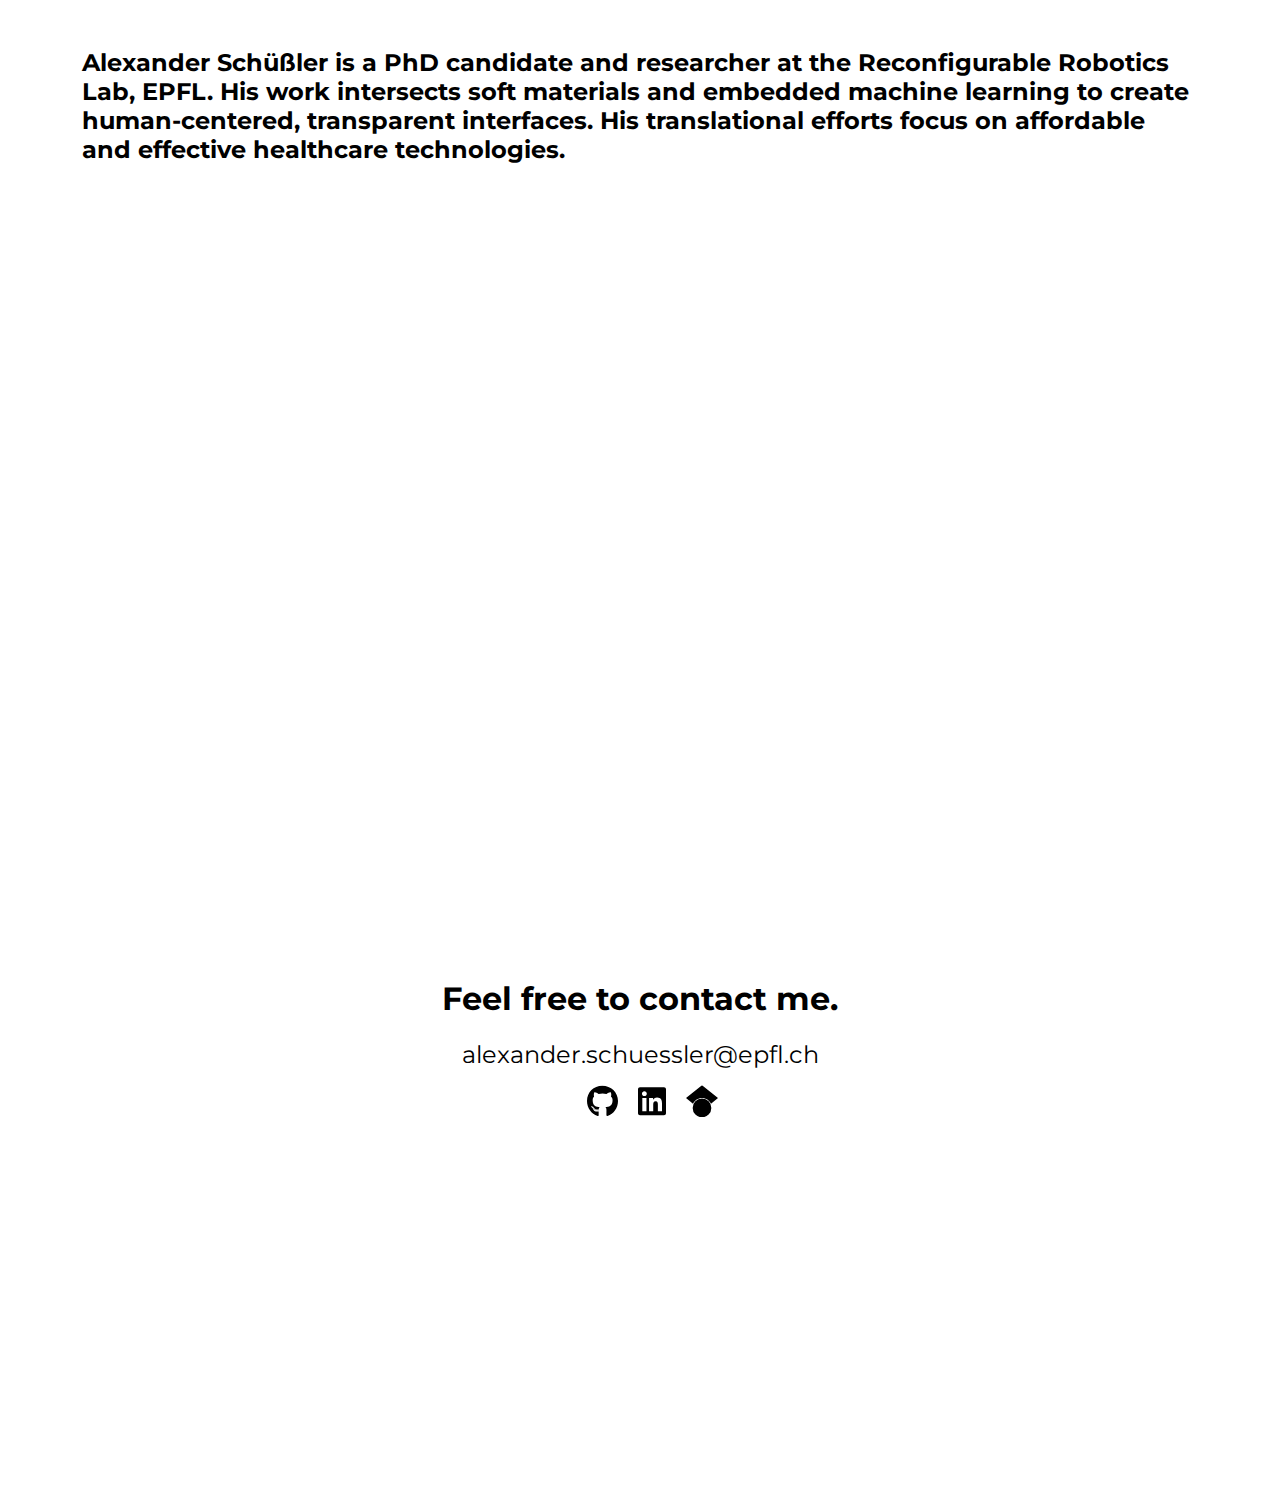
==== commit 6da2046c: "update" ====
--- a/index.html
+++ b/index.html
@@ -41,8 +41,8 @@
 		<section id="about">
 			<div class="about-text">
 				<h1>Alexander Schüßler is a PhD candidate and researcher at the Reconfigurable Robotics Lab, EPFL.
-					His work intersects soft matter and embedded machine learning to create human-centered, 
-					transparent interfaces for physical human-robot interaction. 
+					His work intersects soft materials and embedded machine learning to create human-centered, 
+					transparent interfaces. 
 					His translational efforts focus on affordable and effective healthcare technologies.
 				</h1>
 			</div>
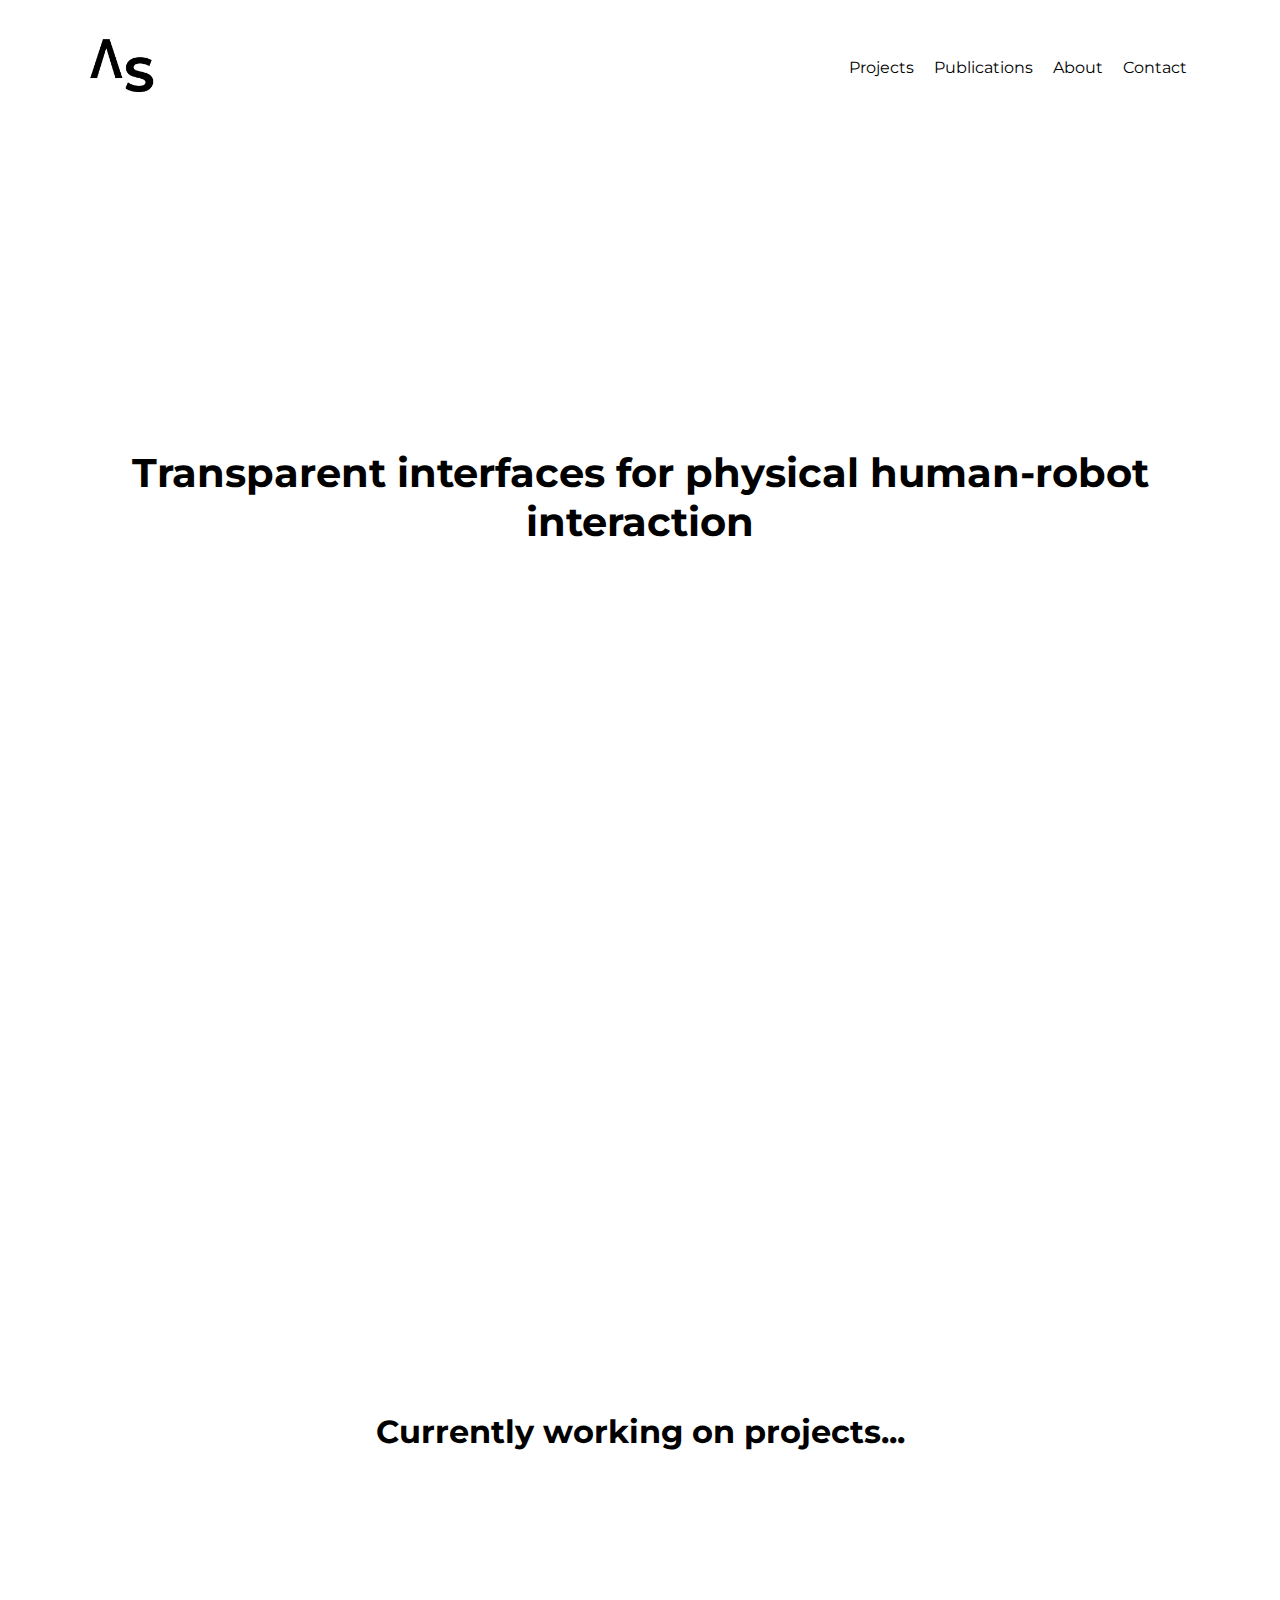
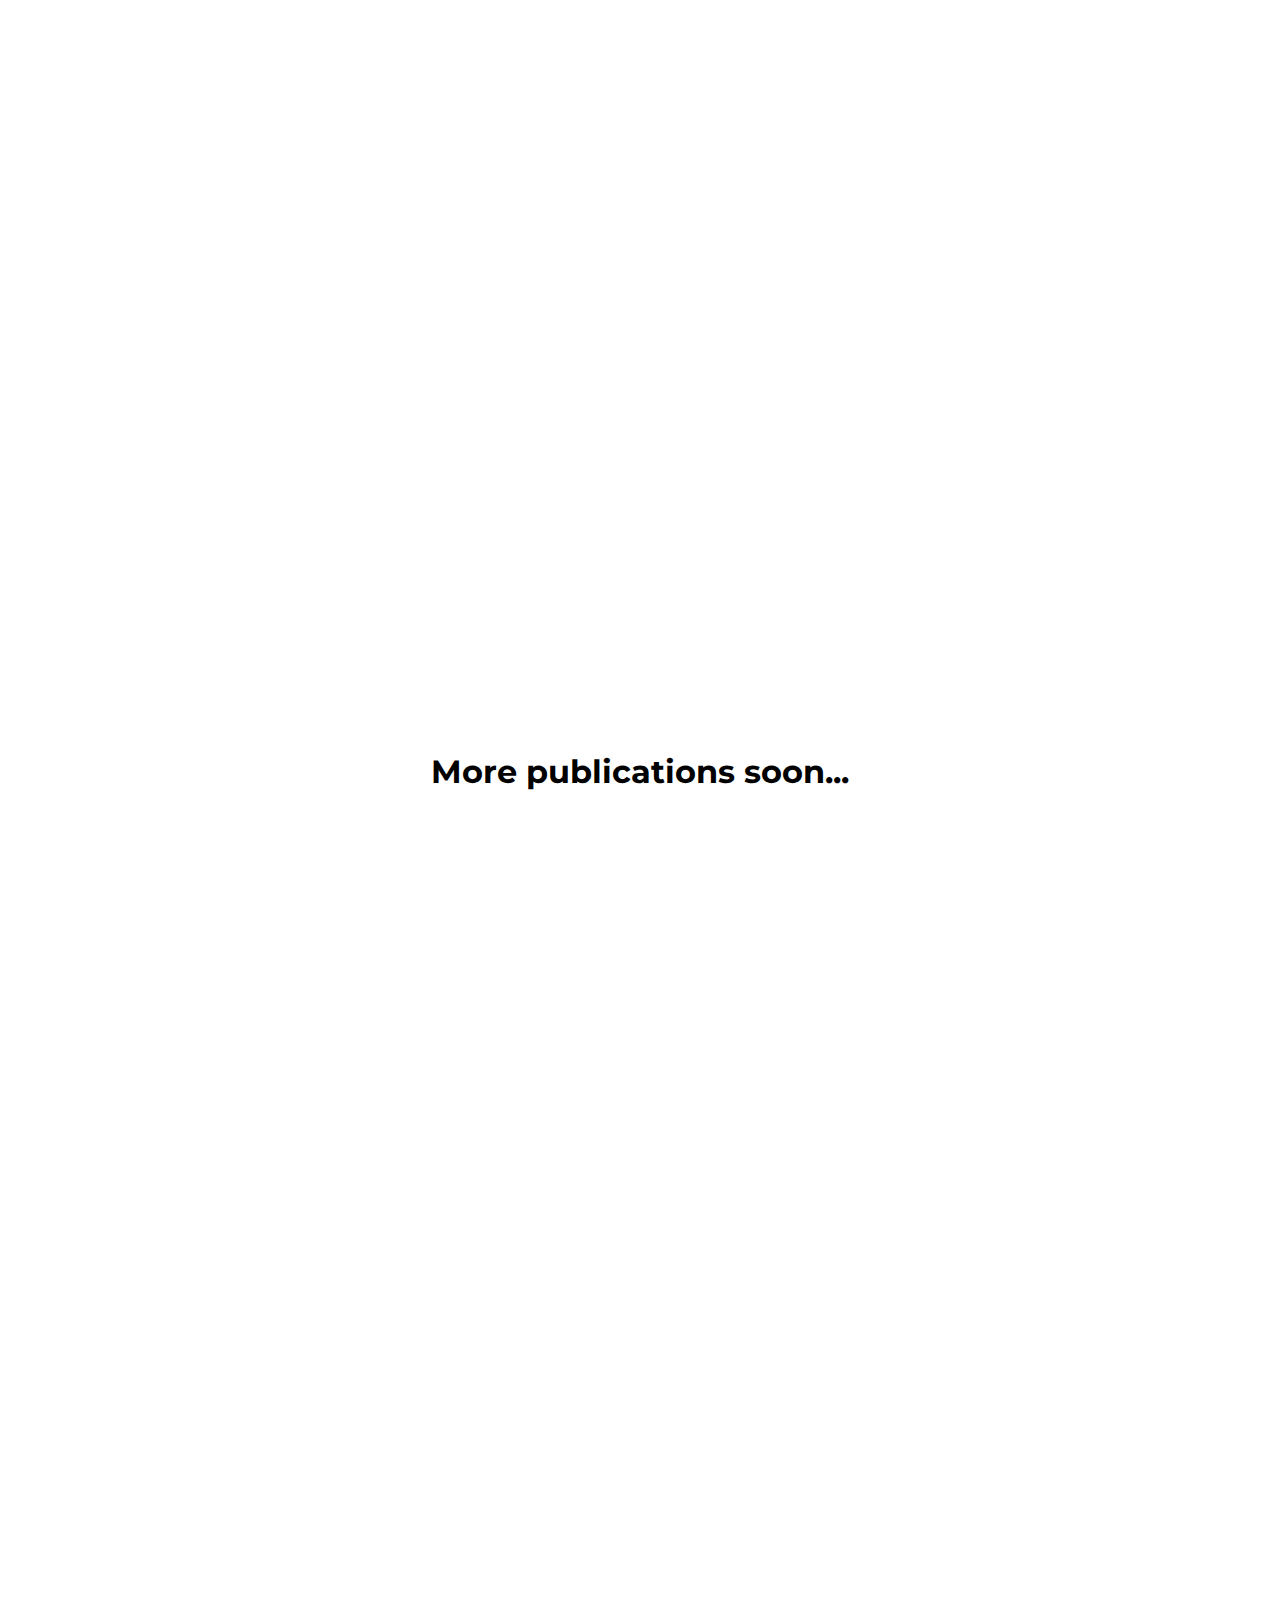
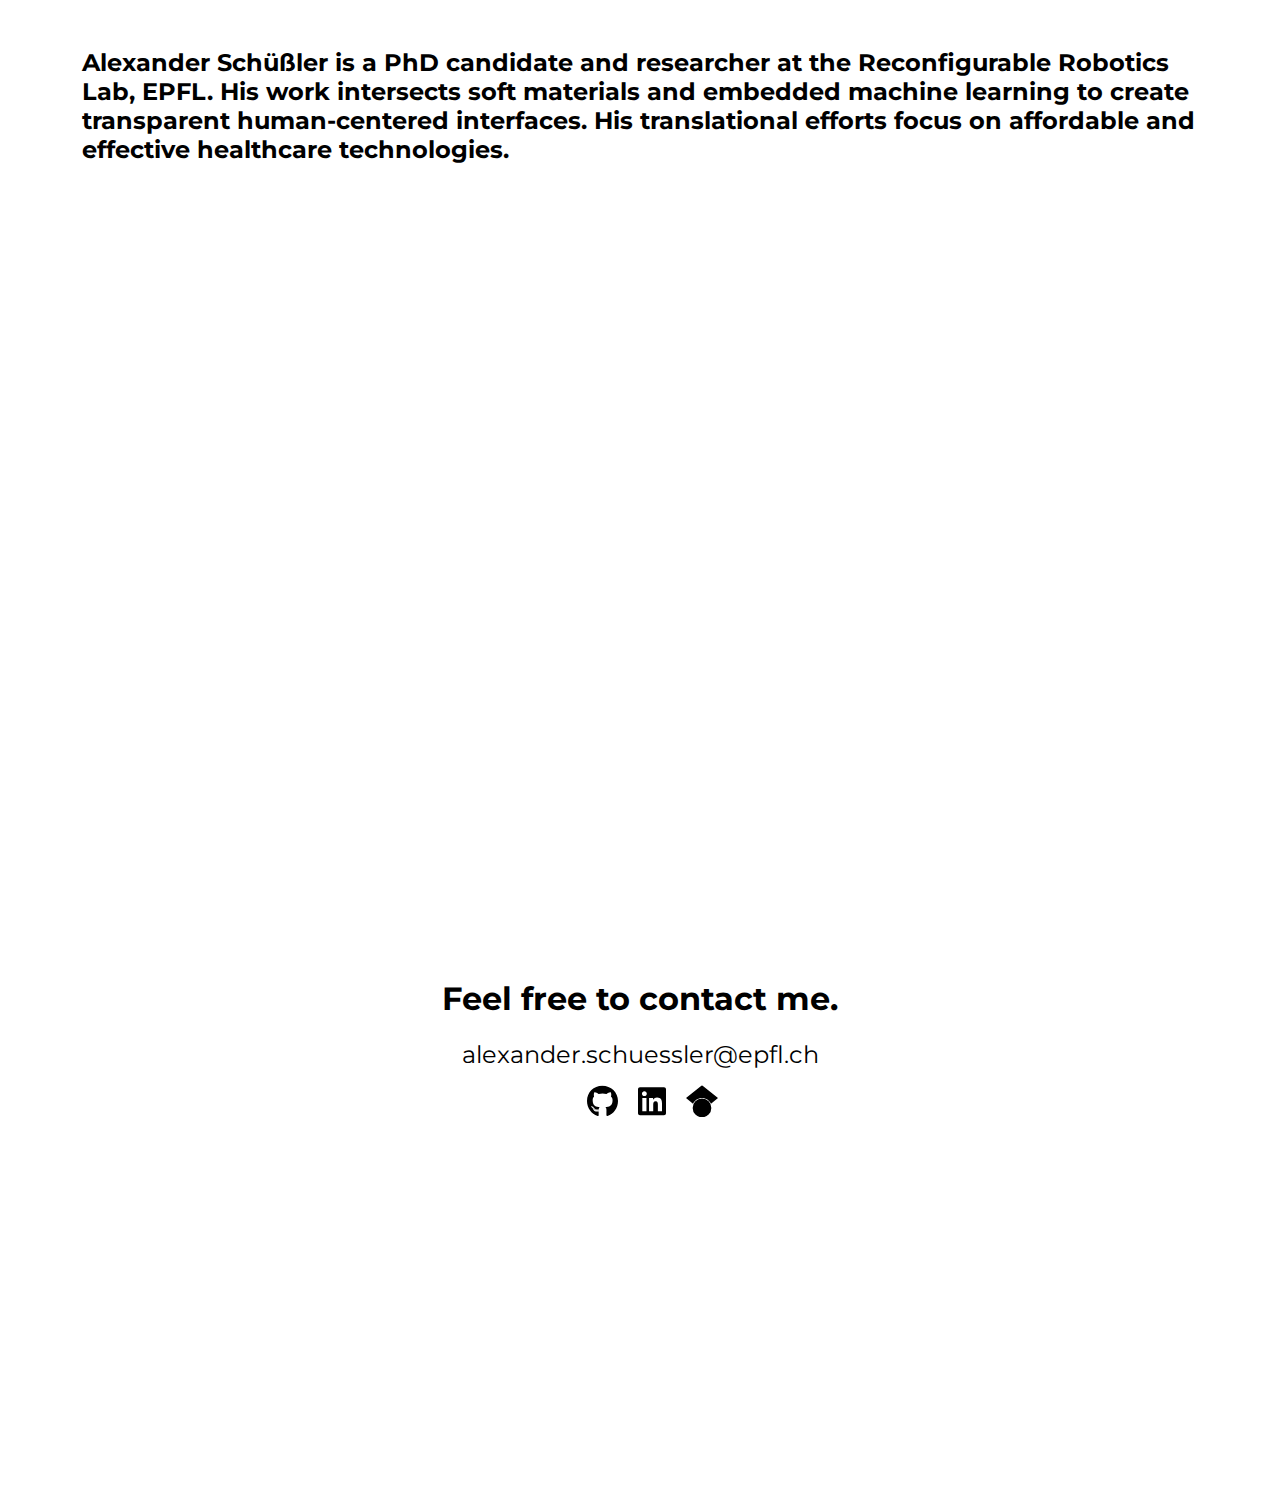
==== commit a83a33bb: "small change" ====
--- a/index.html
+++ b/index.html
@@ -41,8 +41,7 @@
 		<section id="about">
 			<div class="about-text">
 				<h1>Alexander Schüßler is a PhD candidate and researcher at the Reconfigurable Robotics Lab, EPFL.
-					His work intersects soft materials and embedded machine learning to create human-centered, 
-					transparent interfaces. 
+					His work intersects soft materials and embedded machine learning to create transparent human-centered interfaces. 
 					His translational efforts focus on affordable and effective healthcare technologies.
 				</h1>
 			</div>
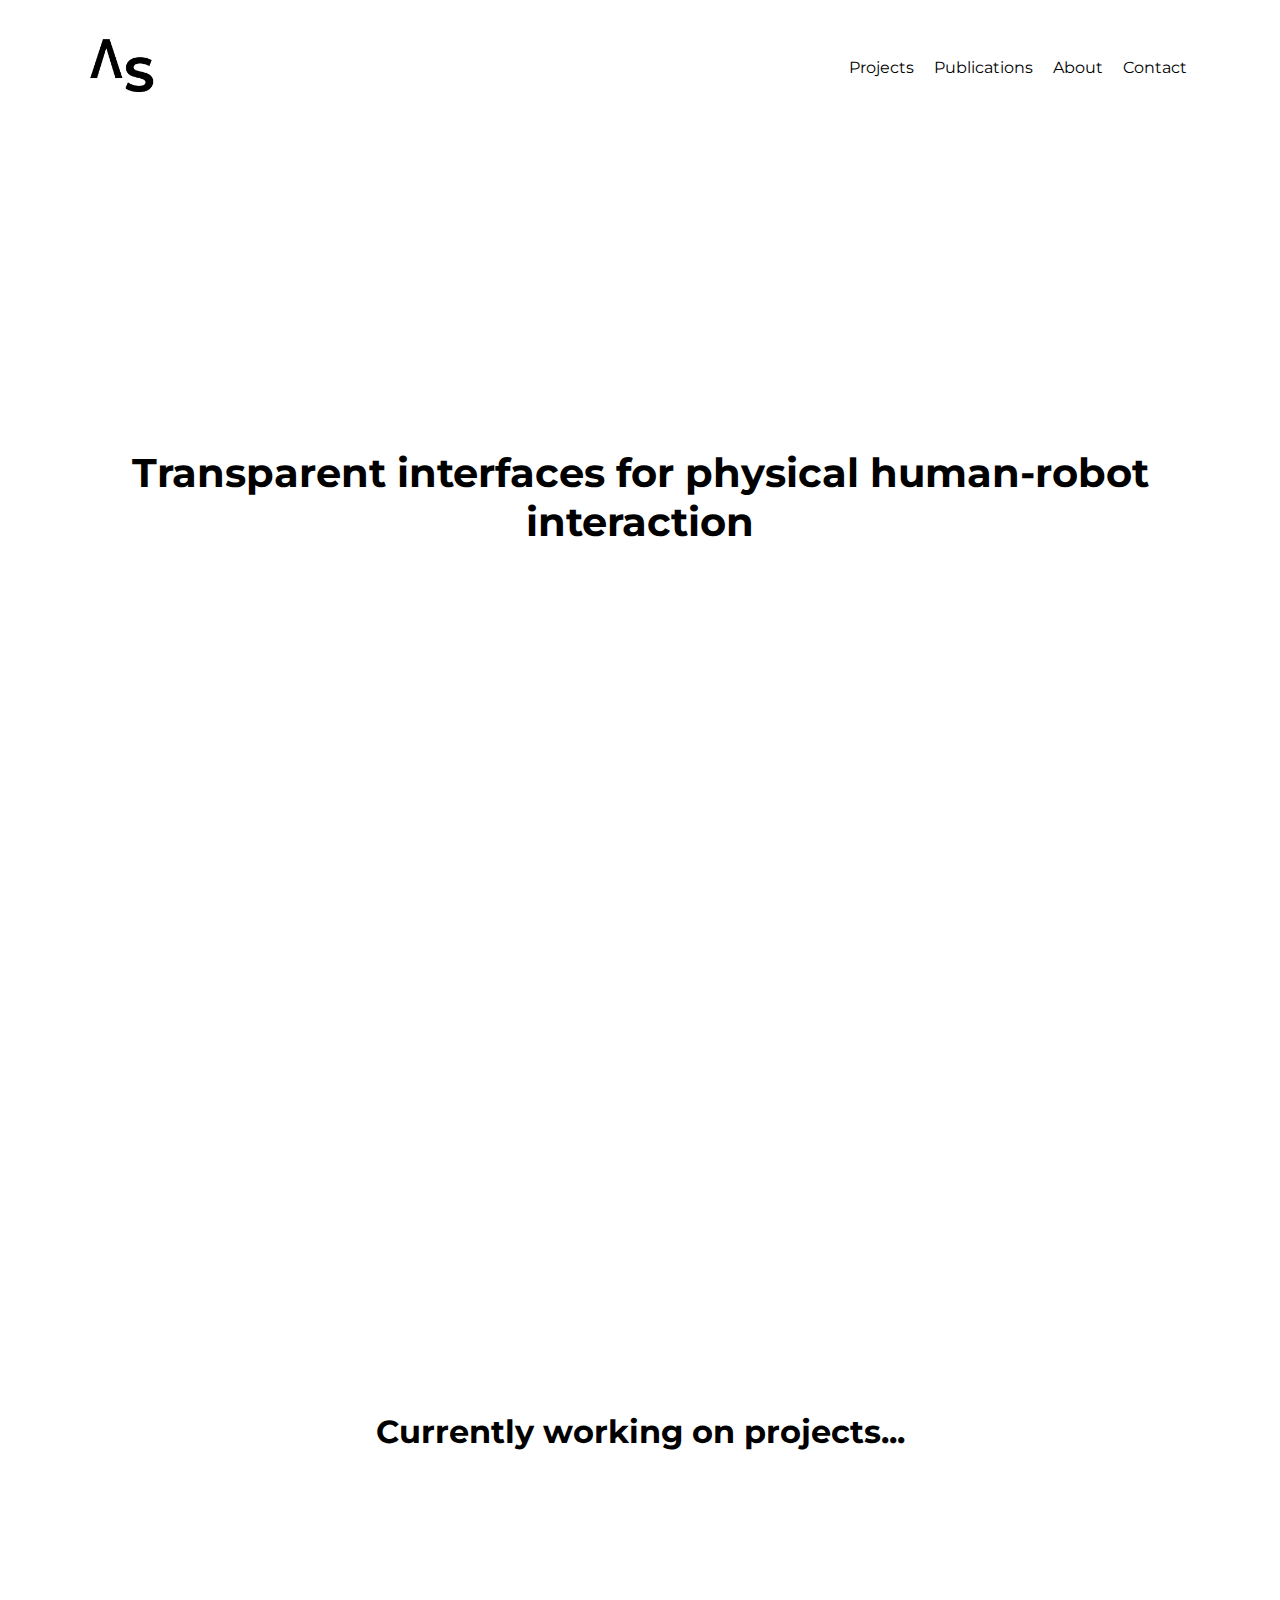
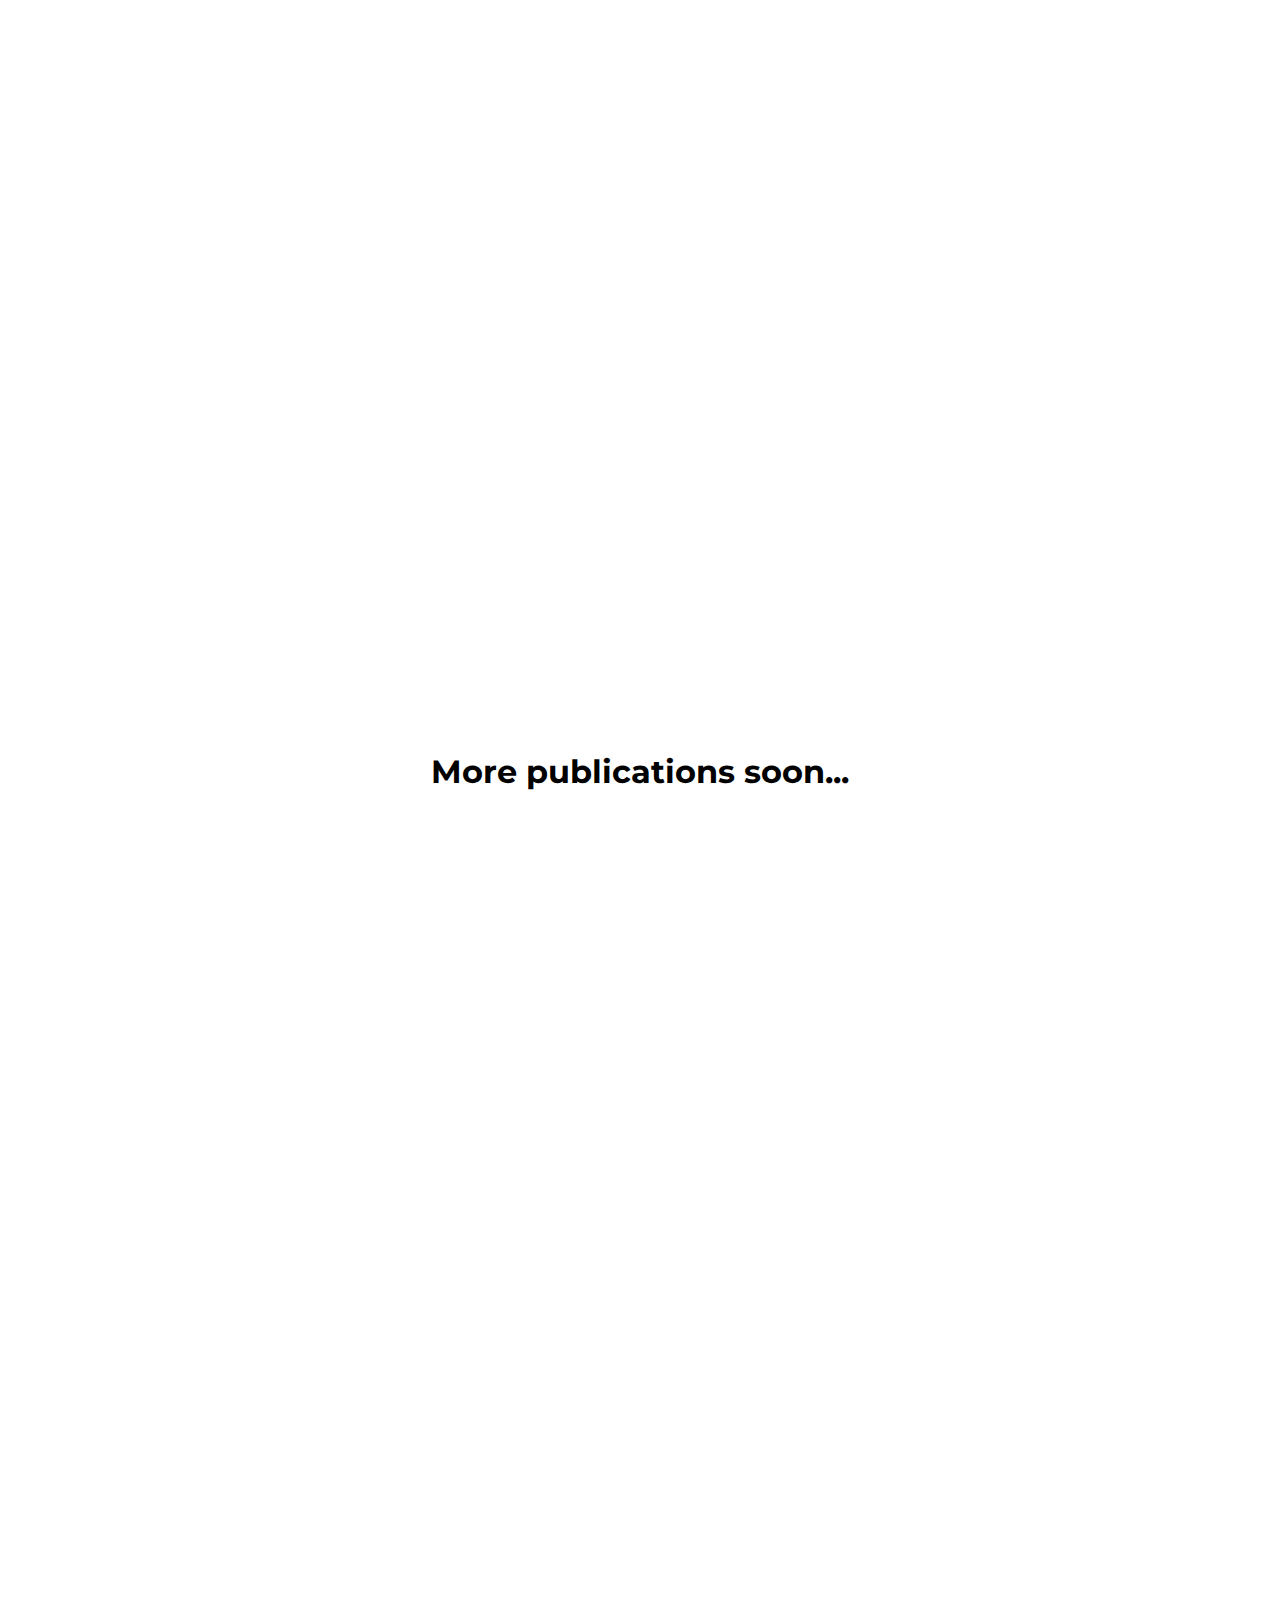
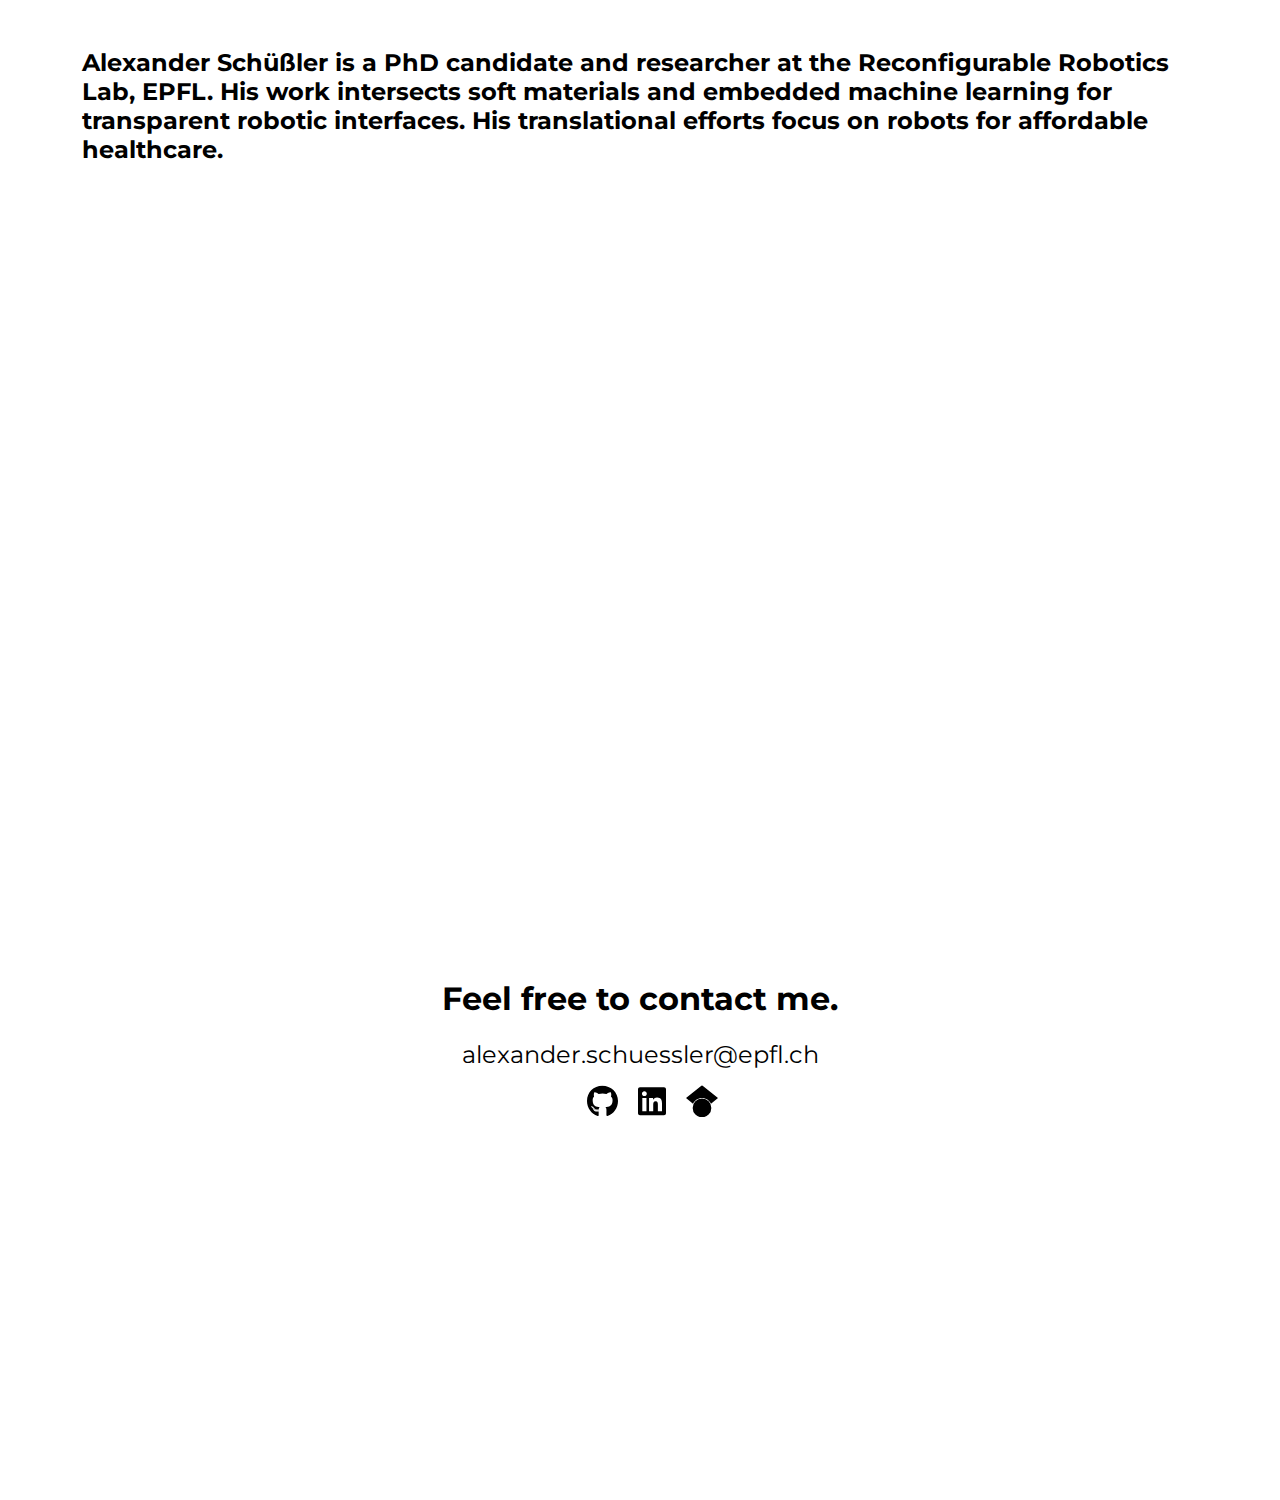
==== commit e37abde3: "update about" ====
--- a/index.html
+++ b/index.html
@@ -41,8 +41,8 @@
 		<section id="about">
 			<div class="about-text">
 				<h1>Alexander Schüßler is a PhD candidate and researcher at the Reconfigurable Robotics Lab, EPFL.
-					His work intersects soft materials and embedded machine learning to create transparent human-centered interfaces. 
-					His translational efforts focus on affordable and effective healthcare technologies.
+					His work intersects soft materials and embedded machine learning for transparent robotic interfaces. 
+					His translational efforts focus on robots for affordable healthcare.
 				</h1>
 			</div>
 		</section>
